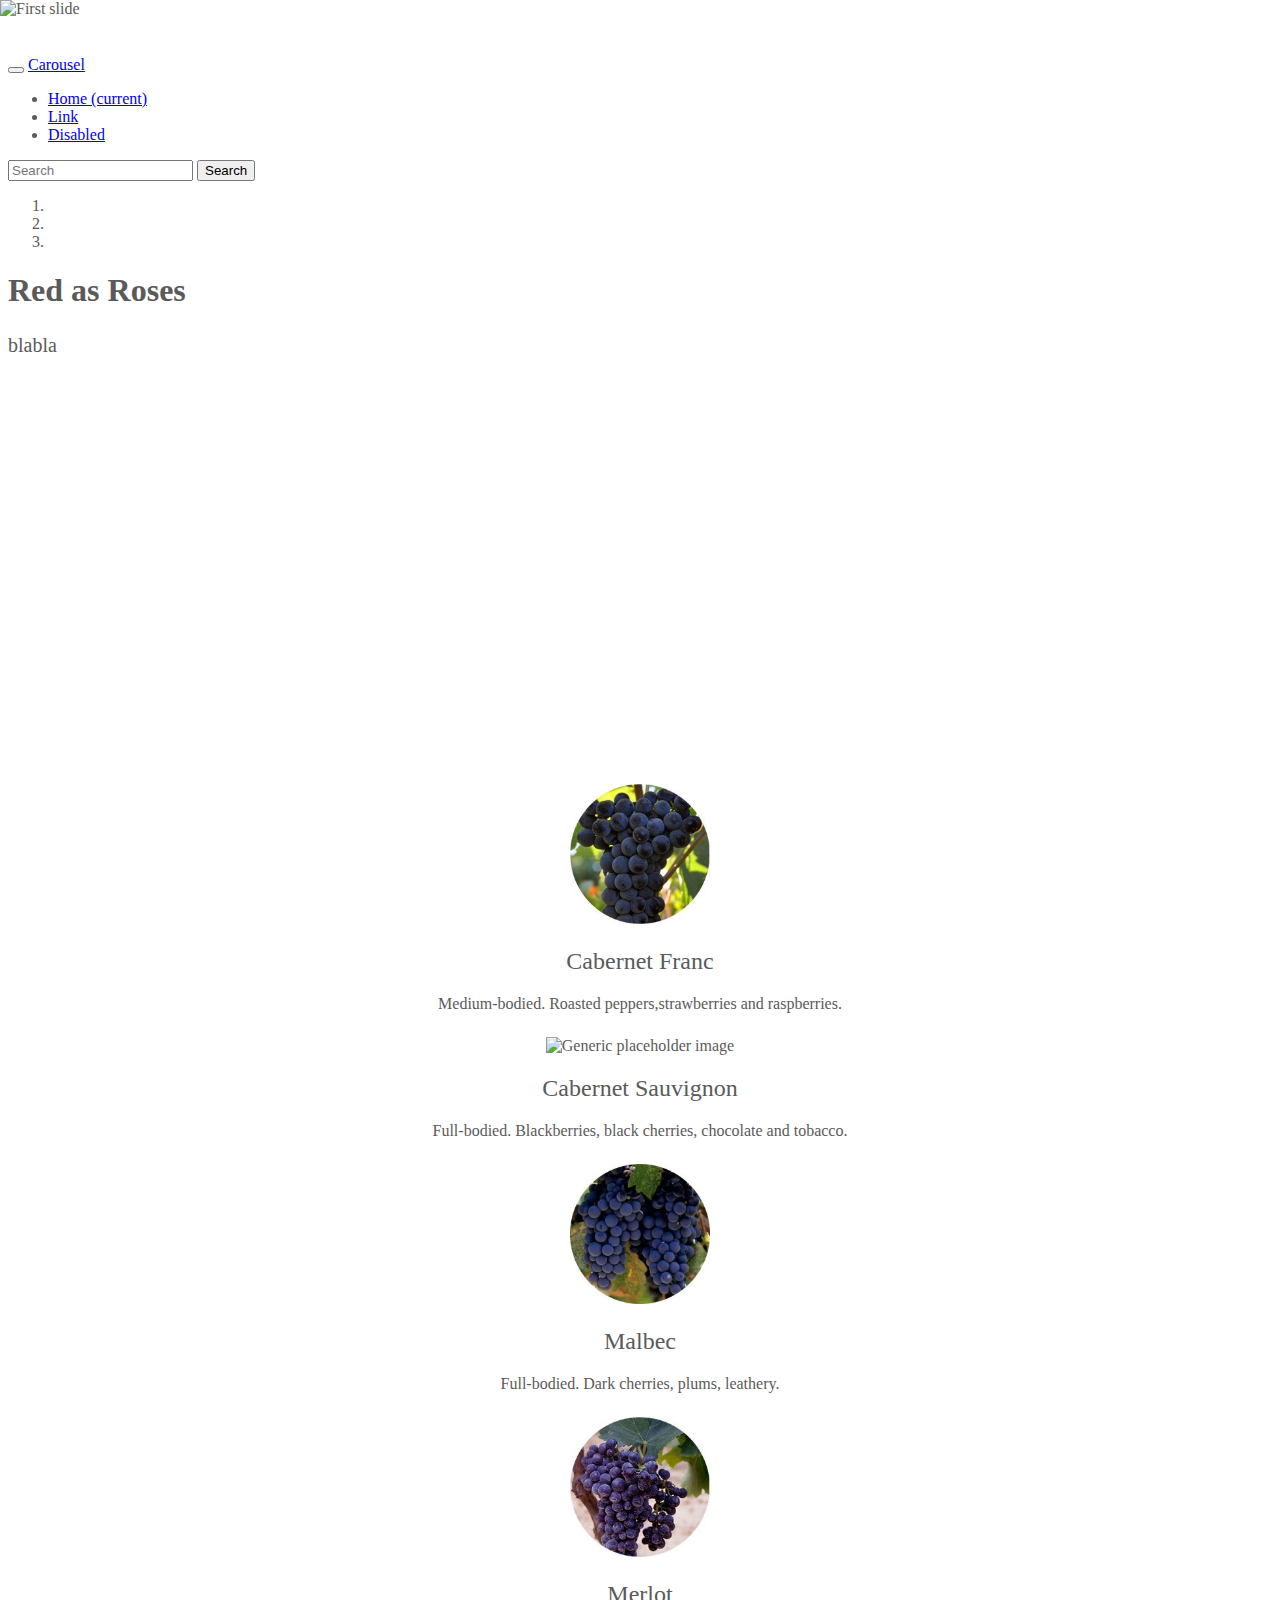
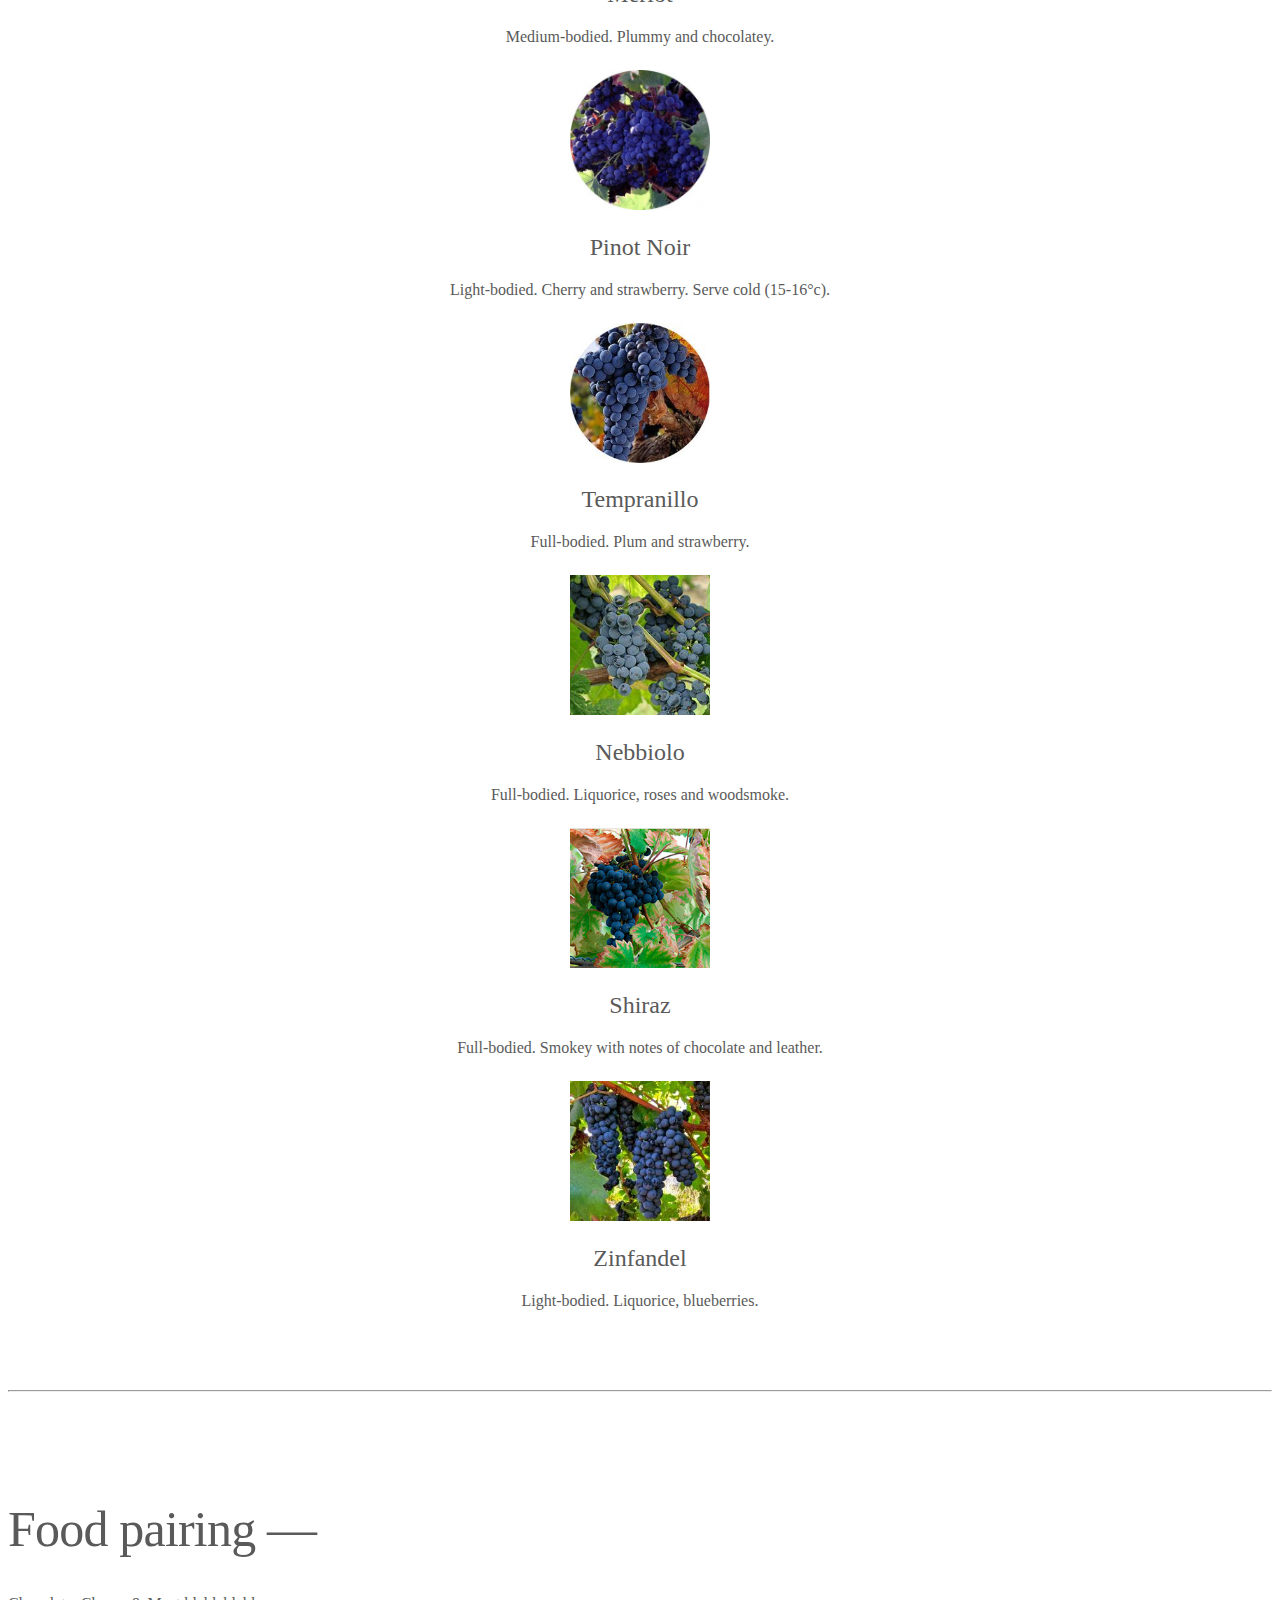
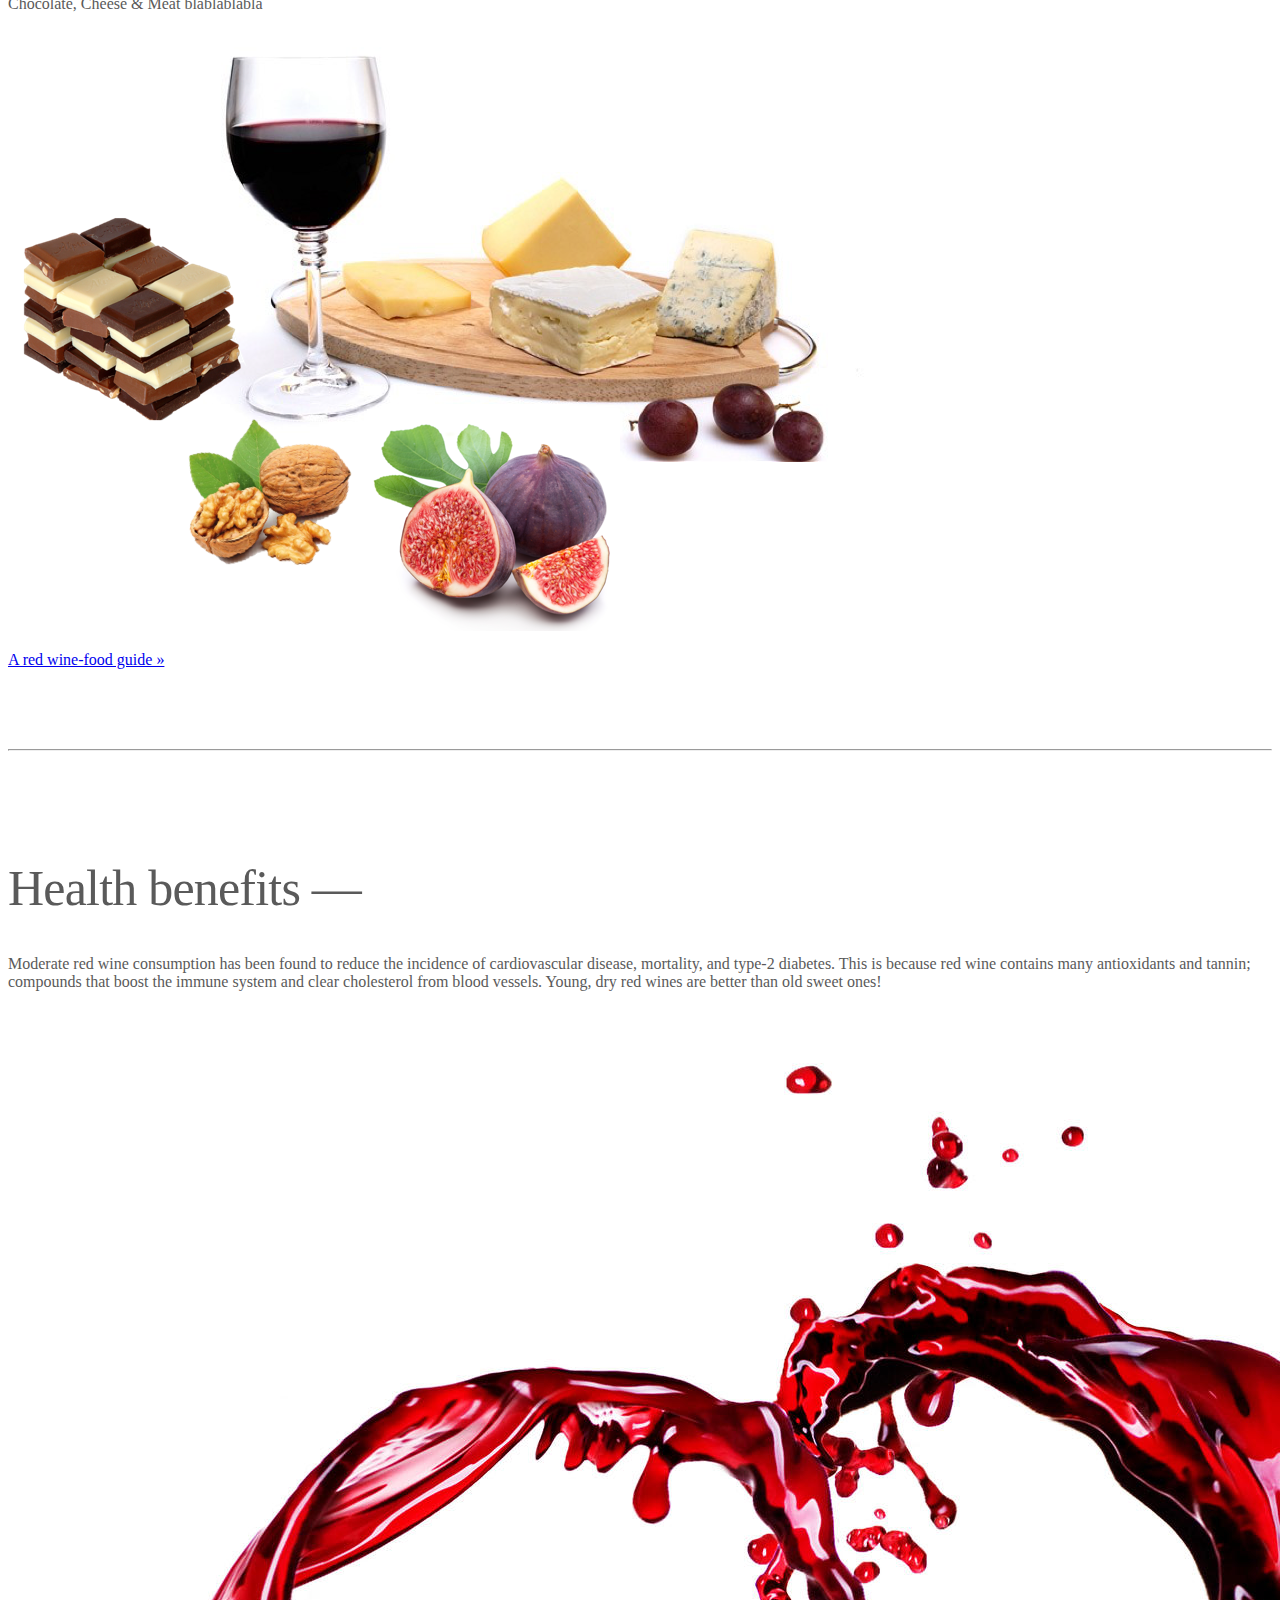
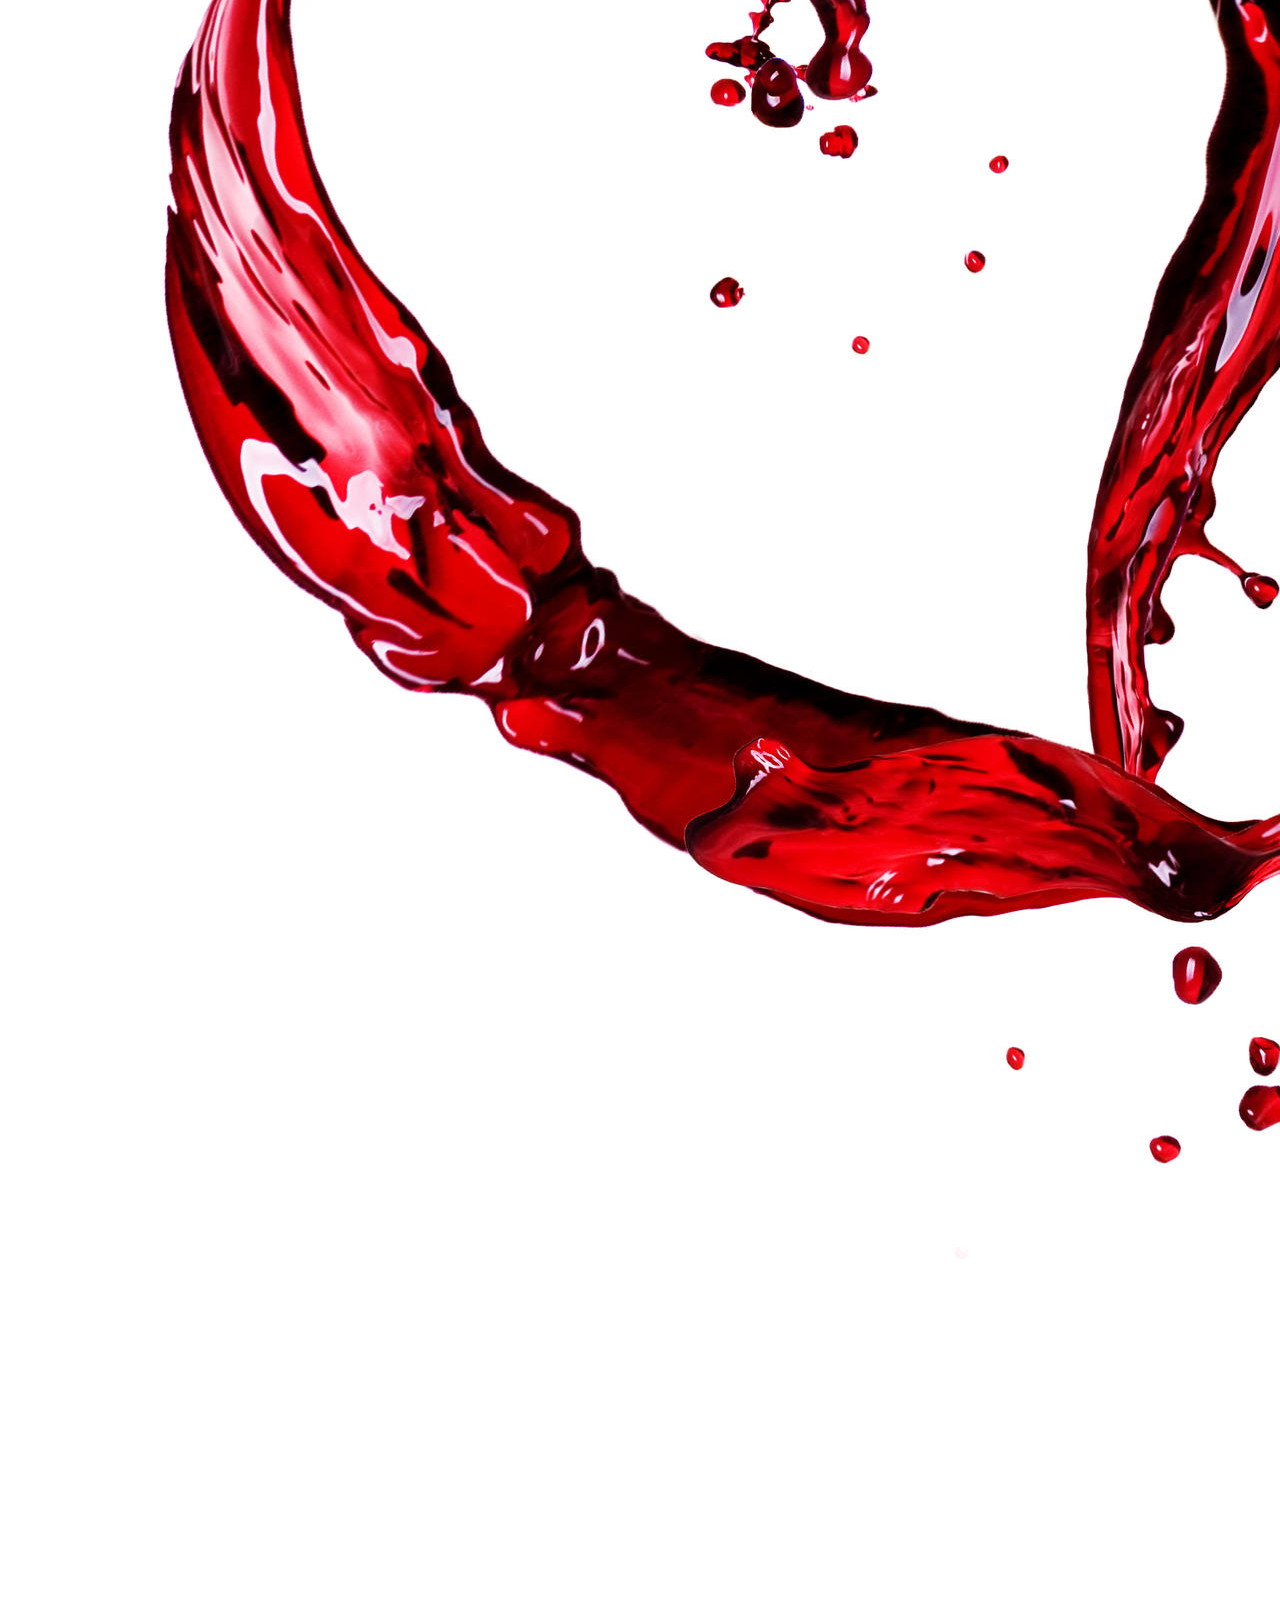
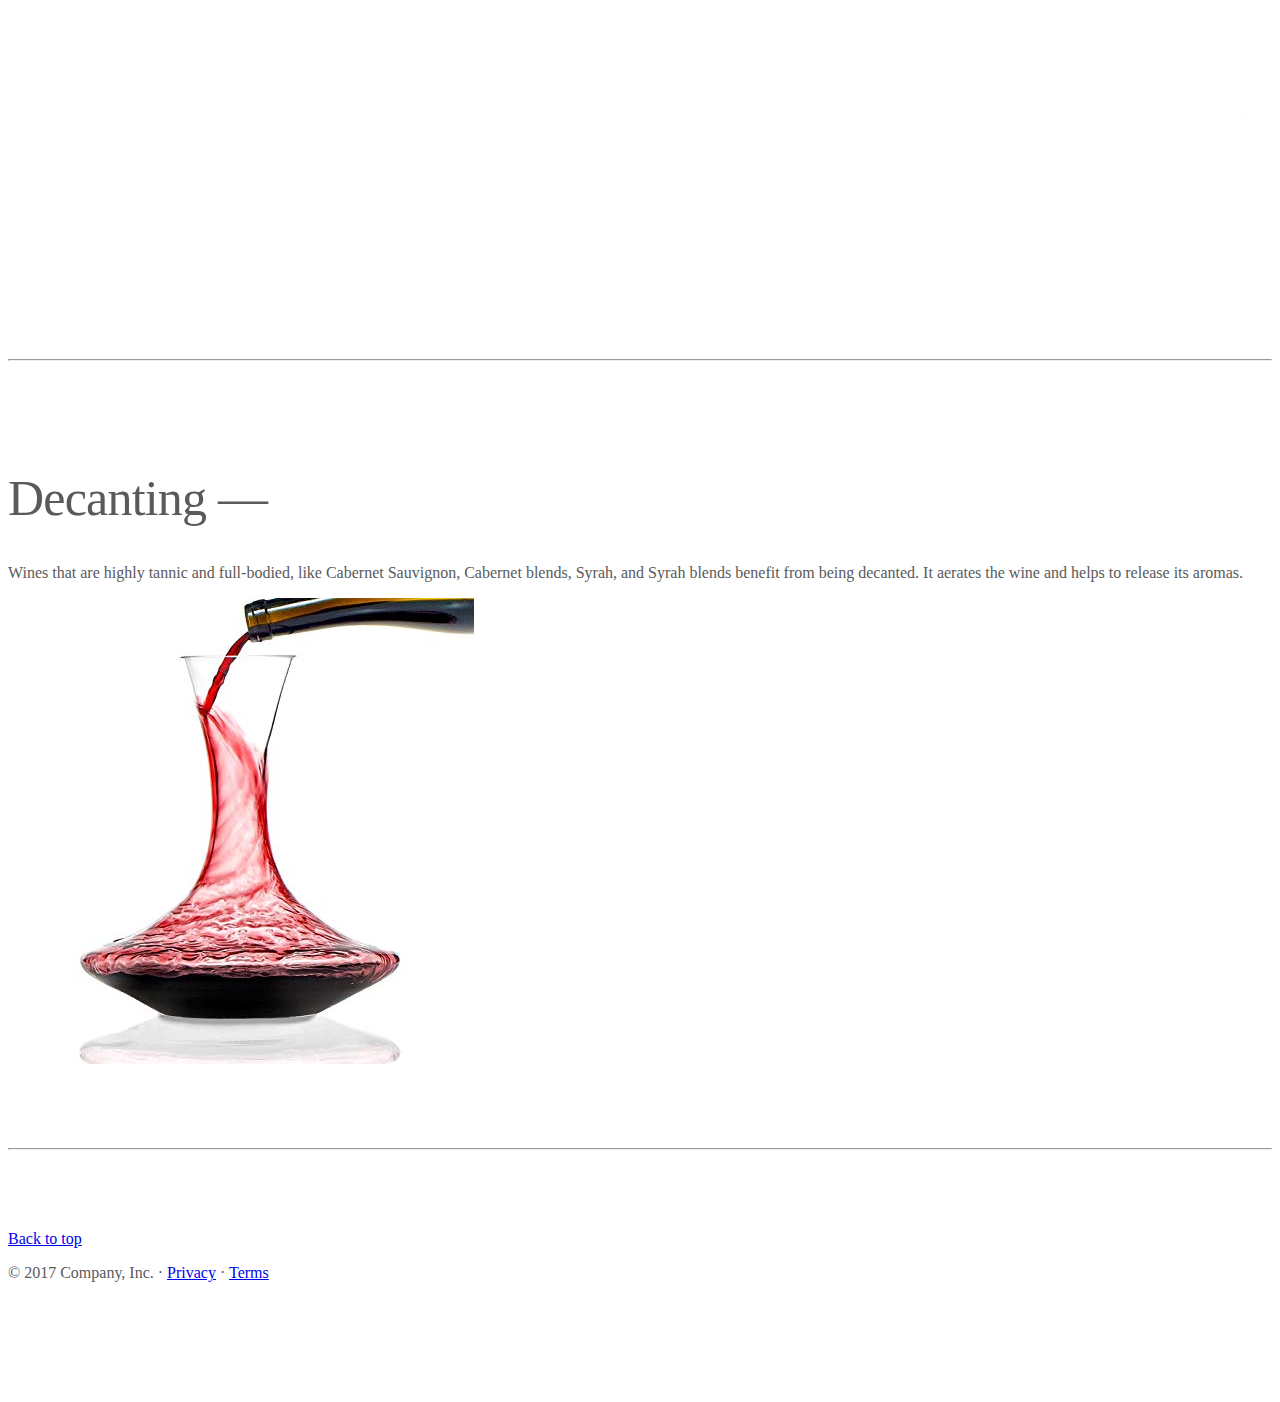
==== Redpage.html @ a3256824 "Red wine site" ====
<!DOCTYPE html>
<html lang="en">
  <head>
    <meta charset="utf-8">
    <meta name="viewport" content="width=device-width, initial-scale=1, shrink-to-fit=no">
    <meta name="description" content="">
    <meta name="author" content="">
    <link rel="icon" href="../../favicon.ico">

    <title>Red wine</title>

    <!-- Bootstrap core CSS -->
    <link href="../../dist/css/bootstrap.min.css" rel="stylesheet">
  <link rel="stylesheet" href="https://stackpath.bootstrapcdn.com/bootstrap/4.1.3/css/bootstrap.min.css" integrity="sha384-MCw98/SFnGE8fJT3GXwEOngsV7Zt27NXFoaoApmYm81iuXoPkFOJwJ8ERdknLPMO" crossorigin="anonymous">
    <!-- Custom styles for this template -->
    <link href="carousel.css" rel="stylesheet">
  </head>
  <body>

    <nav class="navbar navbar-toggleable-md navbar-inverse fixed-top bg-inverse">
      <button class="navbar-toggler navbar-toggler-right" type="button" data-toggle="collapse" data-target="#navbarCollapse" aria-controls="navbarCollapse" aria-expanded="false" aria-label="Toggle navigation">
        <span class="navbar-toggler-icon"></span>
      </button>
      <a class="navbar-brand" href="#">Carousel</a>
      <div class="collapse navbar-collapse" id="navbarCollapse">
        <ul class="navbar-nav mr-auto">
          <li class="nav-item active">
            <a class="nav-link" href="#">Home <span class="sr-only">(current)</span></a>
          </li>
          <li class="nav-item">
            <a class="nav-link" href="#">Link</a>
          </li>
          <li class="nav-item">
            <a class="nav-link disabled" href="#">Disabled</a>
          </li>
        </ul>
        <form class="form-inline mt-2 mt-md-0">
          <input class="form-control mr-sm-2" type="text" placeholder="Search">
          <button class="btn btn-outline-success my-2 my-sm-0" type="submit">Search</button>
        </form>
      </div>
    </nav>

    <div id="myCarousel" class="carousel slide" data-ride="carousel">
      <ol class="carousel-indicators">
        <li data-target="#myCarousel" data-slide-to="0" class="active"></li>
        <li data-target="#myCarousel" data-slide-to="1" class="active"></li>
        <li data-target="#myCarousel" data-slide-to="2" class="active"></li>
      </ol>
      <div class="carousel-inner" role="listbox">
        <div class="carousel-item active">
          <img class="first-slide" src="images/purple.jpg" alt="First slide">
          <div class="container">
            <div class="carousel-caption d-none d-md-block text-left">
              <h1>Red as Roses</h1>
              <p>blabla</p>
          </div>
          </div>
        </div>


    <!-- Marketing messaging and featurettes
    ================================================== -->
    <!-- Wrap the rest of the page in another container to center all the content. -->

    <div class="container marketing">

      <!-- Three columns of text below the carousel -->
      <div class="row">
        <div class="col-lg-4">
          <img class="rounded-circle" src="images/cabernet-franc.jpg" alt="Generic placeholder image" width="140" height="140">
          <h2>Cabernet Franc</h2>
          <p>Medium-bodied. Roasted peppers,strawberries and raspberries.</p>
        </div><!-- /.col-lg-4 -->
        <div class="col-lg-4">
          <img class="rounded-circle" src="images/cabernet-Sauvignon.jpg" alt="Generic placeholder image" width="140" height="140">
          <h2>Cabernet Sauvignon</h2>
          <p>Full-bodied. Blackberries, black cherries, chocolate and tobacco.</p>
        </div><!-- /.col-lg-4 -->
        <div class="col-lg-4">
          <img class="rounded-circle" src="images/malbec.jpg" alt="Generic placeholder image" width="140" height="140">
          <h2>Malbec</h2>
          <p>Full-bodied. Dark cherries, plums, leathery.</p>
        </div><!-- /.col-lg-4 -->
      </div><!-- /.row -->
      <div class="row">
        <div class="col-lg-4">
          <img class="rounded-circle" src="images/merlot.jpg" alt="Generic placeholder image" width="140" height="140">
          <h2>Merlot</h2>
          <p>Medium-bodied. Plummy and chocolatey.</p>
        </div><!-- /.col-lg-4 -->
        <div class="col-lg-4">
          <img class="rounded-circle" src="images/pinot-noir.jpg" alt="Generic placeholder image" width="140" height="140">
          <h2>Pinot Noir</h2>
          <p>Light-bodied. Cherry and strawberry. Serve cold (15-16°c).</p>
        </div><!-- /.col-lg-4 -->
        <div class="col-lg-4">
          <img class="rounded-circle" src="images/tempranillo.jpg" alt="Generic placeholder image" width="140" height="140">
          <h2>Tempranillo</h2>
          <p>Full-bodied. Plum and strawberry.</p>
        </div><!-- /.col-lg-4 -->
      </div><!-- /.row -->
      <div class="row">
        <div class="col-lg-4">
          <img class="rounded-circle" src="images/nebiollo.jpg" alt="Generic placeholder image" width="140" height="140">
          <h2>Nebbiolo</h2>
          <p>Full-bodied. Liquorice, roses and woodsmoke.</p>
        </div><!-- /.col-lg-4 -->
        <div class="col-lg-4">
          <img class="rounded-circle" src="images/shiraz.jpg" alt="Generic placeholder image" width="140" height="140">
          <h2>Shiraz</h2>
          <p>Full-bodied. Smokey with notes of chocolate and leather.</p>
        </div><!-- /.col-lg-4 -->
        <div class="col-lg-4">
          <img class="rounded-circle" src="images/zinfandel.jpg" alt="Generic placeholder image" width="140" height="140">
          <h2>Zinfandel</h2>
          <p>Light-bodied. Liquorice, blueberries.</p>
        </div><!-- /.col-lg-4 -->
      </div><!-- /.row -->
      <!-- START THE FEATURETTES -->

      <hr class="featurette-divider">

      <div class="row featurette">
        <div class="col-md-7">
          <h2 class="featurette-heading">Food pairing
 <span class="text-muted">―</span></h2>
          <p class="lead"> Chocolate, Cheese & Meat blablablabla</p>
        </div>
        <div class="col-md-5">
          <img class="featurette-image img-fluid mx-auto" src="images/foodpairing.png" alt="Food pairing">
            <p><a class="btn btn-secondary" href="https://www.bbcgoodfood.com/howto/guide/match-red-wine-food" role="button">A red wine-food guide &raquo;</a></p>
        </div>
      </div>

      <hr class="featurette-divider">

      <div class="row featurette">
        <div class="col-md-7 push-md-5">
          <h2 class="featurette-heading">Health benefits <span class="text-muted">―</span></h2>
          <p class="lead">Moderate red wine consumption has been found to reduce the incidence of cardiovascular disease, mortality, and type-2 diabetes. This is because red wine contains many antioxidants and tannin; compounds that boost the immune system  and clear cholesterol from blood vessels.

            Young, dry red wines are better than old sweet ones!
</p>
        </div>
        <div class="col-md-5 pull-md-7">
          <img class="featurette-image img-fluid mx-auto" src="images/heart.jpg" alt="Heart">
        </div>
      </div>

      <hr class="featurette-divider">

      <div class="row featurette">
        <div class="col-md-7">
          <h2 class="featurette-heading">Decanting <span class="text-muted">―</span></h2>
          <p class="lead">Wines that are highly tannic and full-bodied, like Cabernet Sauvignon, Cabernet blends, Syrah, and Syrah blends benefit from being decanted. It aerates the wine and helps to release its aromas.</p>
        </div>
        <div class="col-md-5">
          <img class="featurette-image img-fluid mx-auto" src="images/decanter.jpg" alt="images/decanter.jpg">
        </div>
      </div>

      <hr class="featurette-divider">

      <!-- /END THE FEATURETTES -->


      <!-- FOOTER -->
      <footer>
        <p class="float-right"><a href="#">Back to top</a></p>
        <p>&copy; 2017 Company, Inc. &middot; <a href="#">Privacy</a> &middot; <a href="#">Terms</a></p>
      </footer>

    </div><!-- /.container -->


    <!-- Bootstrap core JavaScript
    ================================================== -->
    <!-- Placed at the end of the document so the pages load faster -->
    <script src="https://code.jquery.com/jquery-3.1.1.slim.min.js" integrity="sha384-A7FZj7v+d/sdmMqp/nOQwliLvUsJfDHW+k9Omg/a/EheAdgtzNs3hpfag6Ed950n" crossorigin="anonymous"></script>
    <script>window.jQuery || document.write('<script src="../../assets/js/vendor/jquery.min.js"><\/script>')</script>
    <script src="https://cdnjs.cloudflare.com/ajax/libs/tether/1.4.0/js/tether.min.js" integrity="sha384-DztdAPBWPRXSA/3eYEEUWrWCy7G5KFbe8fFjk5JAIxUYHKkDx6Qin1DkWx51bBrb" crossorigin="anonymous"></script>
    <script src="../../dist/js/bootstrap.min.js"></script>
    <!-- Just to make our placeholder images work. Don't actually copy the next line! -->
    <script src="../../assets/js/vendor/holder.min.js"></script>
    <!-- IE10 viewport hack for Surface/desktop Windows 8 bug -->
    <script src="../../assets/js/ie10-viewport-bug-workaround.js"></script>
  </body>
</html>
---- carousel.css ----
/* GLOBAL STYLES
-------------------------------------------------- */
/* Padding below the footer and lighter body text */

body {
  padding-top: 3rem;
  padding-bottom: 3rem;
  color: #5a5a5a;
}


/* CUSTOMIZE THE CAROUSEL
-------------------------------------------------- */

/* Carousel base class */
.carousel {
  margin-bottom: 4rem;
}
/* Since positioning the image, we need to help out the caption */
.carousel-caption {
  z-index: 10;
  bottom: 3rem;
}

/* Declare heights because of positioning of img element */
.carousel-item {
  height: 32rem;
  background-color: #77;
}
.carousel-item > img {
  position: absolute;
  top: 0;
  left: 0;
  min-width: 100%;
  height: 32rem;
}


/* MARKETING CONTENT
-------------------------------------------------- */

/* Center align the text within the three columns below the carousel */
.marketing .col-lg-4 {
  margin-bottom: 1.5rem;
  text-align: center;
}
.marketing h2 {
  font-weight: normal;
}
.marketing .col-lg-4 p {
  margin-right: .75rem;
  margin-left: .75rem;
}


/* Featurettes
------------------------- */

.featurette-divider {
  margin: 5rem 0; /* Space out the Bootstrap <hr> more */
}

/* Thin out the marketing headings */
.featurette-heading {
  font-weight: 300;
  line-height: 1;
  letter-spacing: -.05rem;
}


/* RESPONSIVE CSS
-------------------------------------------------- */

@media (min-width: 40em) {
  /* Bump up size of carousel content */
  .carousel-caption p {
    margin-bottom: 1.25rem;
    font-size: 1.25rem;
    line-height: 1.4;
  }

  .featurette-heading {
    font-size: 50px;
  }
}

@media (min-width: 62em) {
  .featurette-heading {
    margin-top: 7rem;
  }
}
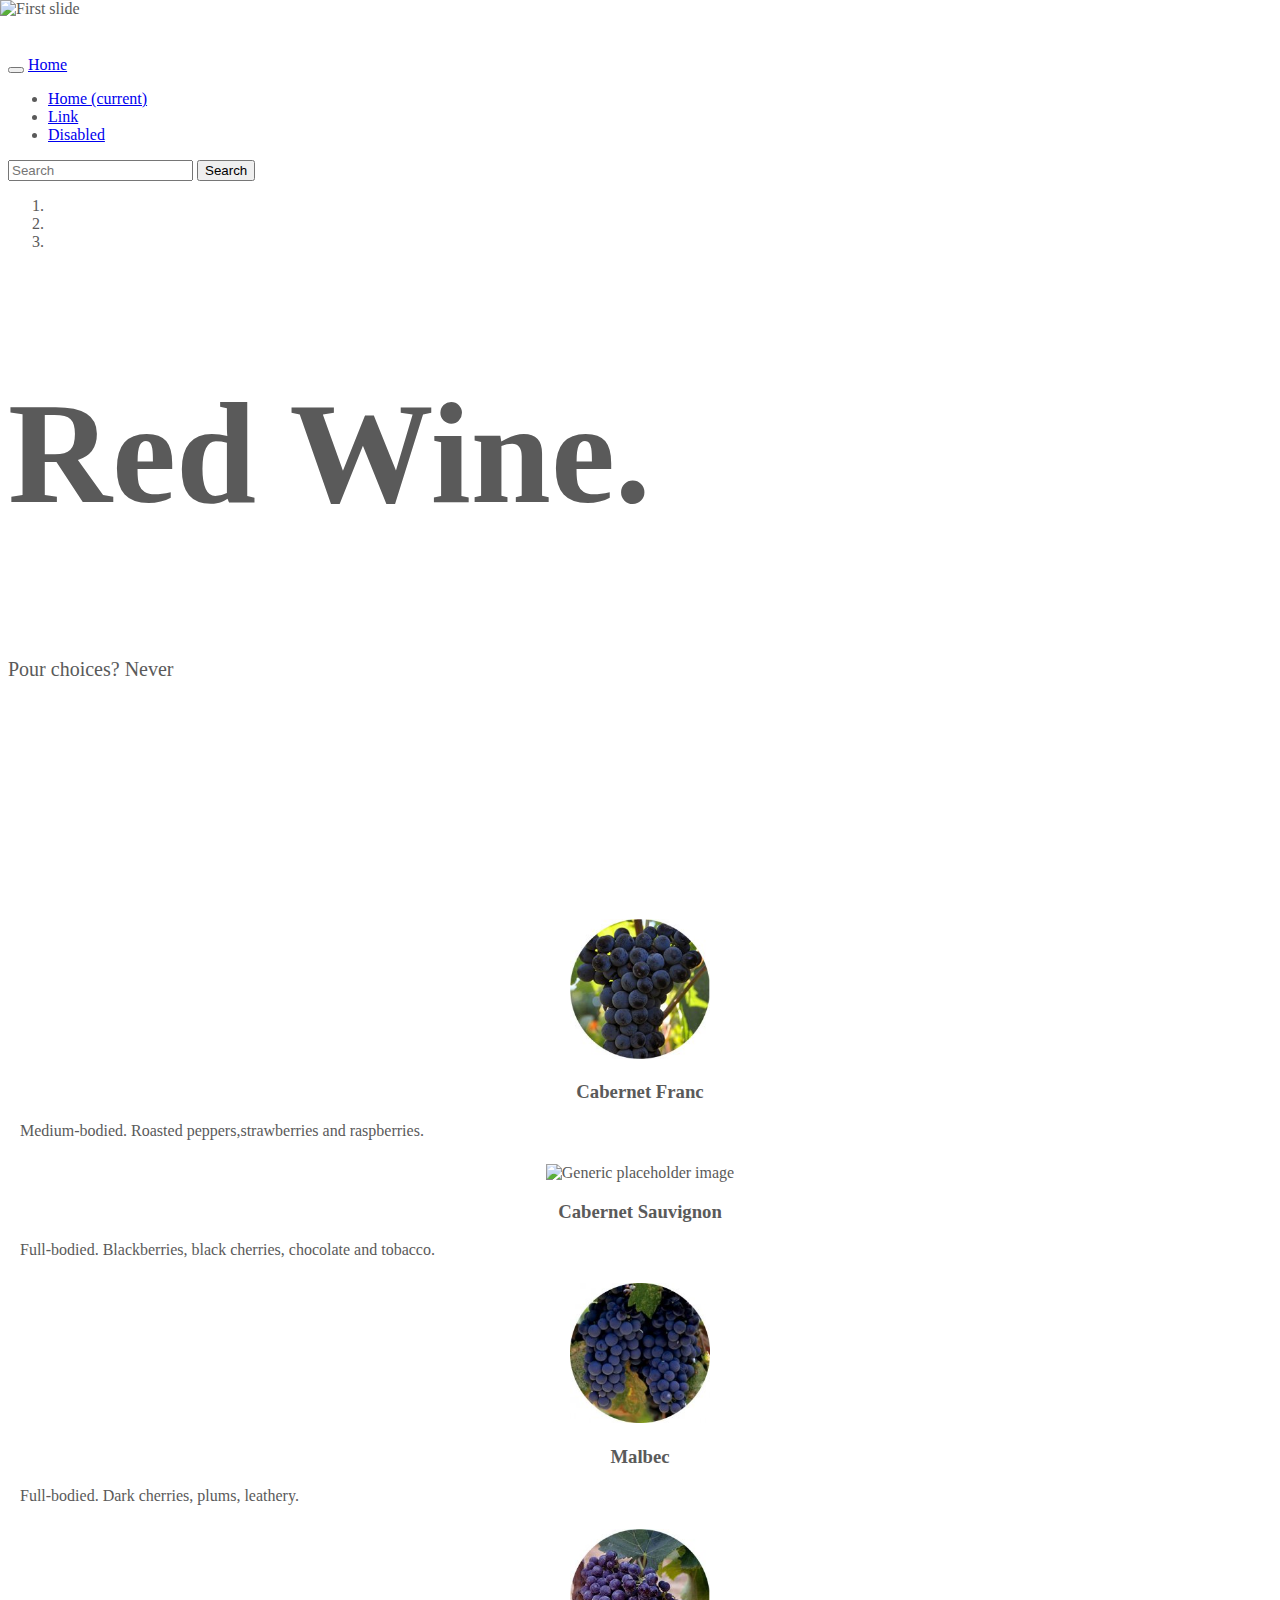
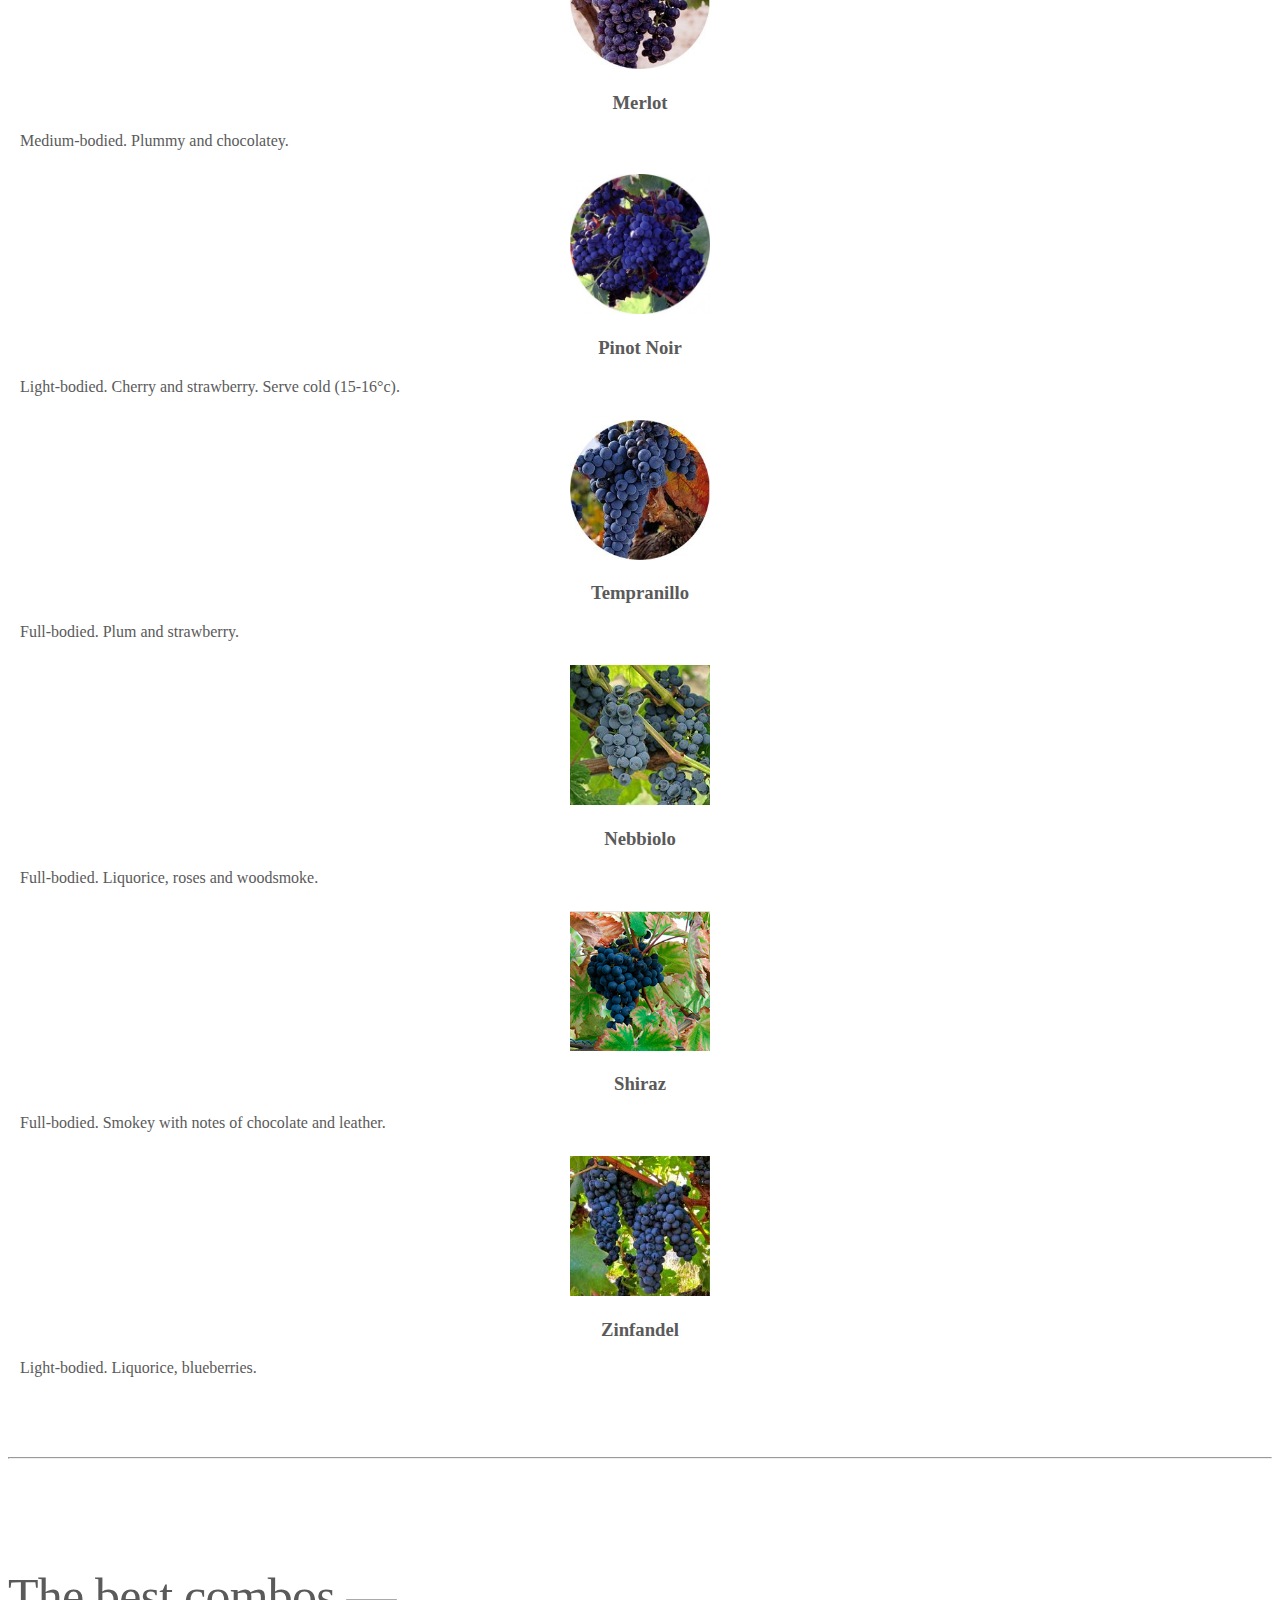
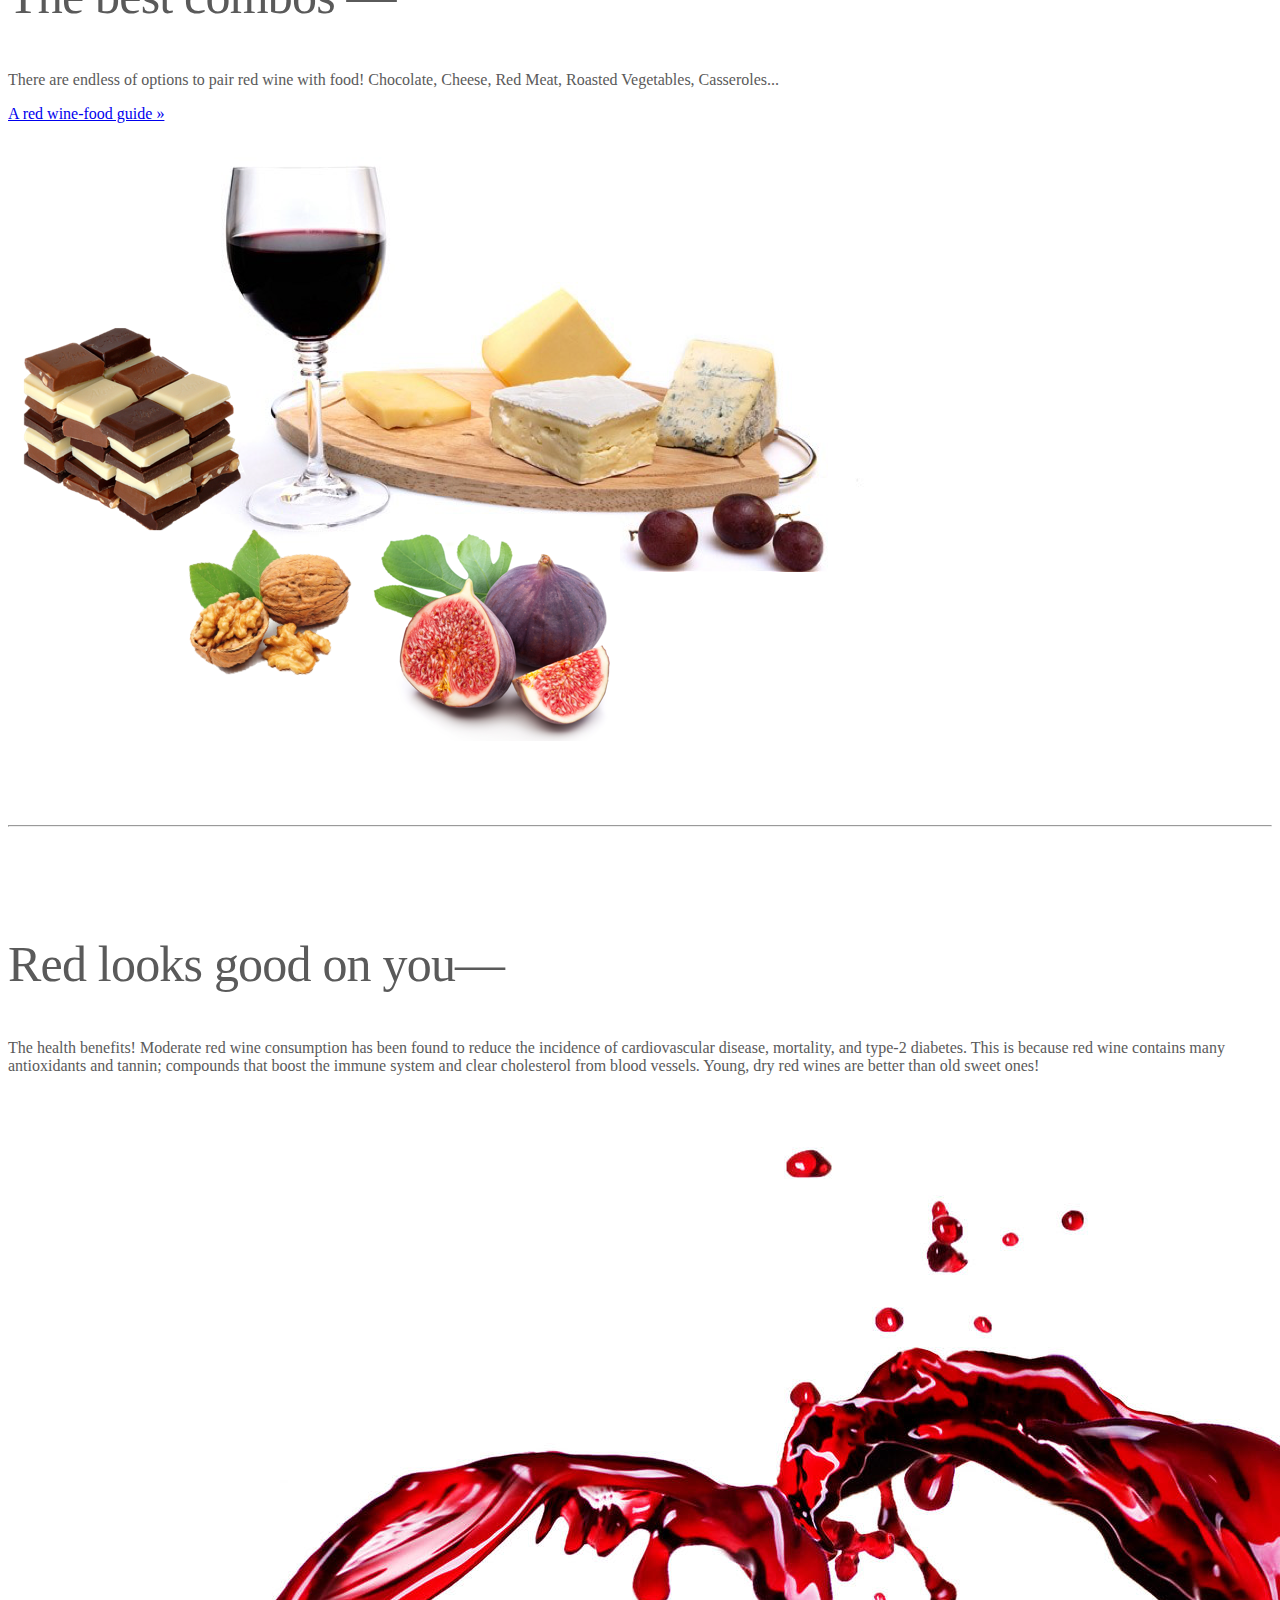
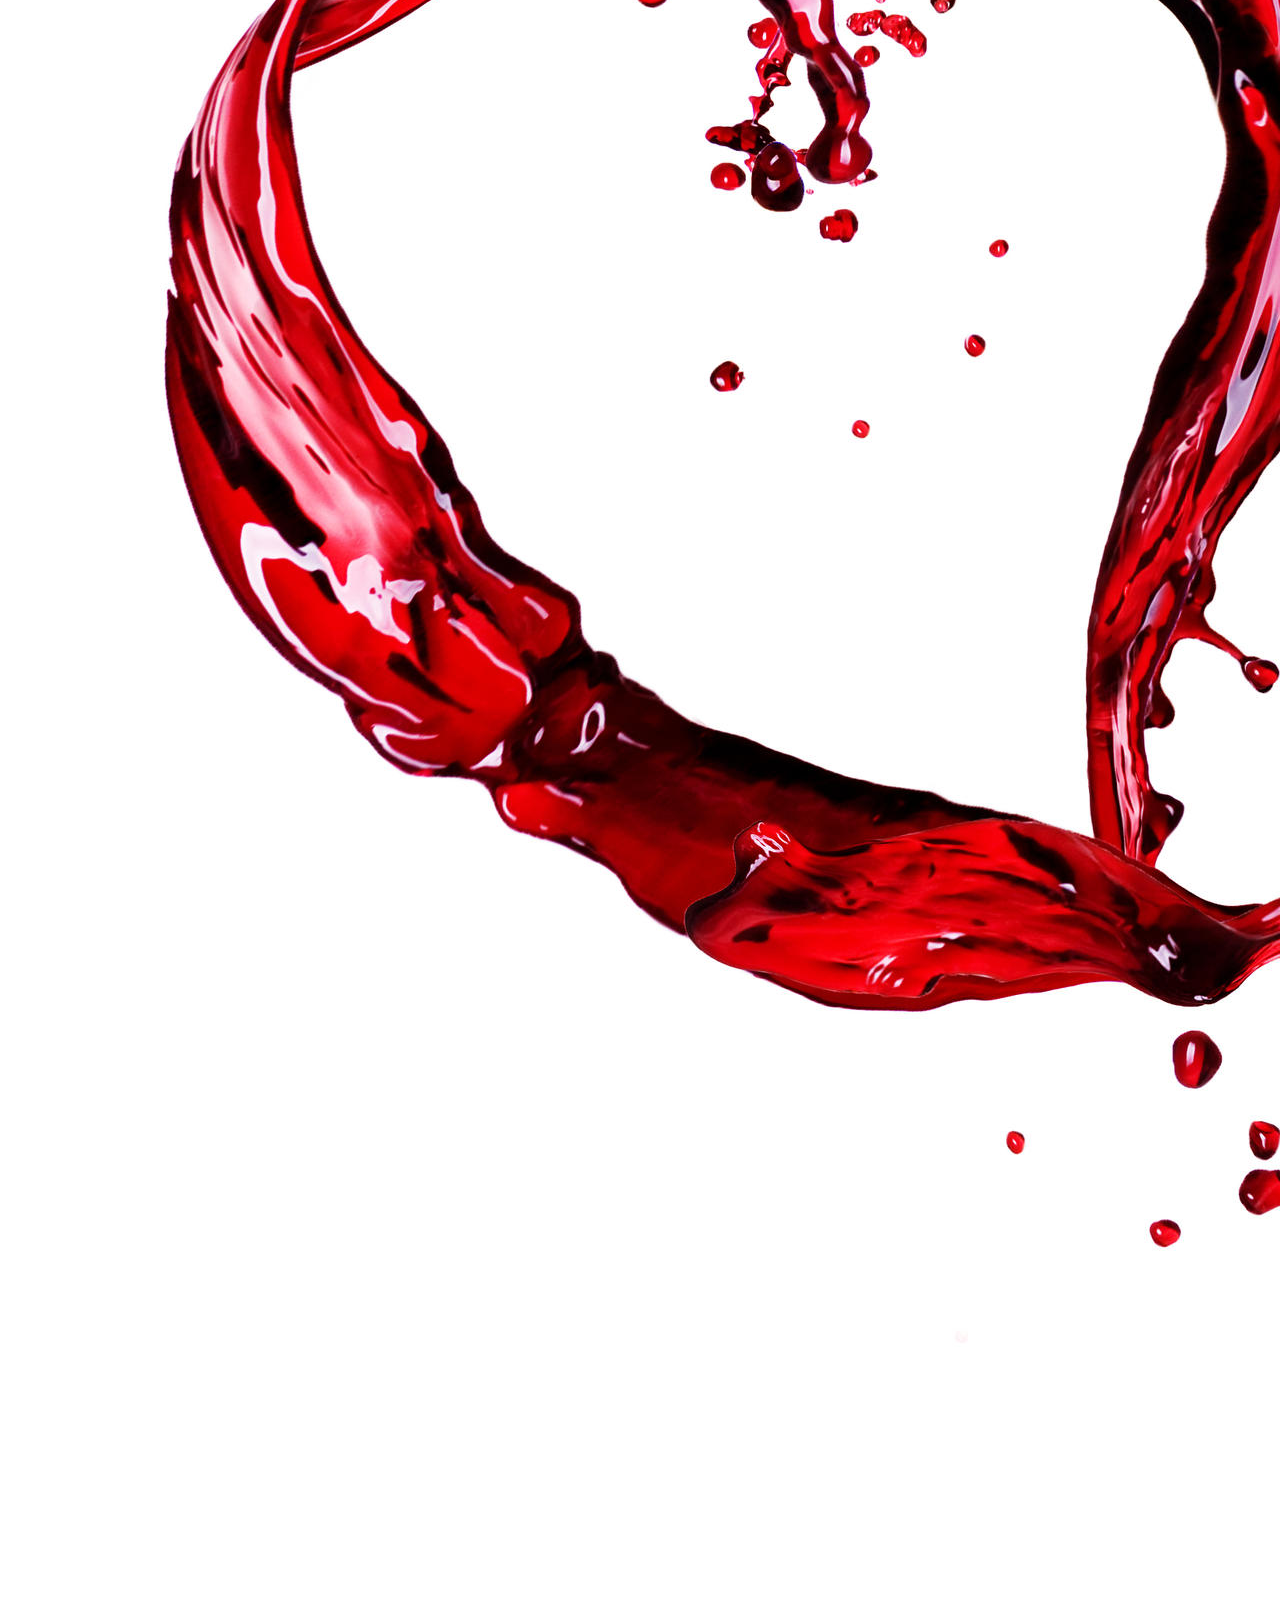
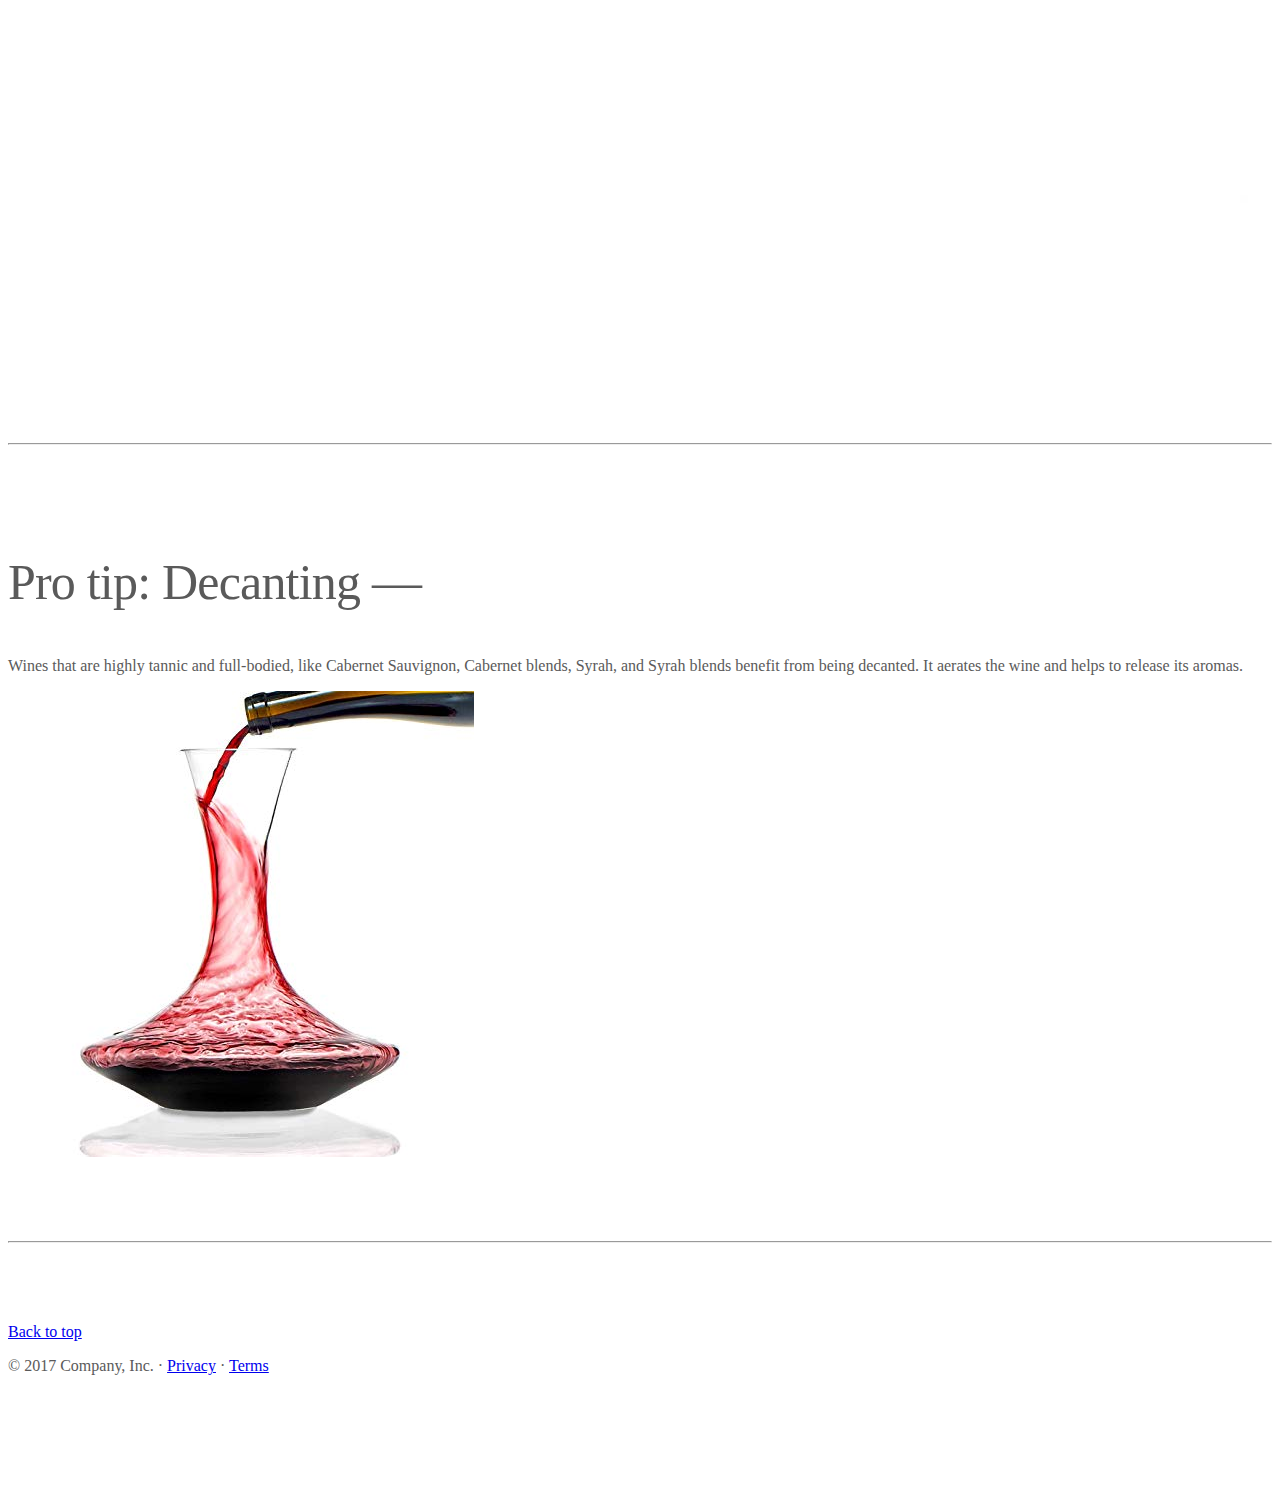
==== commit ccdffc33: "hh" ====
--- a/Redpage.html
+++ b/Redpage.html
@@ -21,7 +21,7 @@
       <button class="navbar-toggler navbar-toggler-right" type="button" data-toggle="collapse" data-target="#navbarCollapse" aria-controls="navbarCollapse" aria-expanded="false" aria-label="Toggle navigation">
         <span class="navbar-toggler-icon"></span>
       </button>
-      <a class="navbar-brand" href="#">Carousel</a>
+      <a class="navbar-brand" href="/Users/yaiza.andres.jeske/Desktop/Code first girls/Rozi-and-Yaiza-website/index.html">Home</a>
       <div class="collapse navbar-collapse" id="navbarCollapse">
         <ul class="navbar-nav mr-auto">
           <li class="nav-item active">
@@ -52,8 +52,8 @@
           <img class="first-slide" src="images/purple.jpg" alt="First slide">
           <div class="container">
             <div class="carousel-caption d-none d-md-block text-left">
-              <h1>Red as Roses</h1>
-              <p>blabla</p>
+              <h2>Red Wine.</h2>
+              <p>Pour choices? Never</p>
           </div>
           </div>
         </div>
@@ -62,58 +62,59 @@
     <!-- Marketing messaging and featurettes
     ================================================== -->
     <!-- Wrap the rest of the page in another container to center all the content. -->
-
+    <br>
+    <br>
     <div class="container marketing">
 
       <!-- Three columns of text below the carousel -->
       <div class="row">
         <div class="col-lg-4">
           <img class="rounded-circle" src="images/cabernet-franc.jpg" alt="Generic placeholder image" width="140" height="140">
-          <h2>Cabernet Franc</h2>
+          <h3>Cabernet Franc</h3>
           <p>Medium-bodied. Roasted peppers,strawberries and raspberries.</p>
         </div><!-- /.col-lg-4 -->
         <div class="col-lg-4">
           <img class="rounded-circle" src="images/cabernet-Sauvignon.jpg" alt="Generic placeholder image" width="140" height="140">
-          <h2>Cabernet Sauvignon</h2>
+          <h3>Cabernet Sauvignon</h3>
           <p>Full-bodied. Blackberries, black cherries, chocolate and tobacco.</p>
         </div><!-- /.col-lg-4 -->
         <div class="col-lg-4">
           <img class="rounded-circle" src="images/malbec.jpg" alt="Generic placeholder image" width="140" height="140">
-          <h2>Malbec</h2>
+          <h3>Malbec</h3>
           <p>Full-bodied. Dark cherries, plums, leathery.</p>
         </div><!-- /.col-lg-4 -->
       </div><!-- /.row -->
       <div class="row">
         <div class="col-lg-4">
           <img class="rounded-circle" src="images/merlot.jpg" alt="Generic placeholder image" width="140" height="140">
-          <h2>Merlot</h2>
+          <h3>Merlot</h3>
           <p>Medium-bodied. Plummy and chocolatey.</p>
         </div><!-- /.col-lg-4 -->
         <div class="col-lg-4">
           <img class="rounded-circle" src="images/pinot-noir.jpg" alt="Generic placeholder image" width="140" height="140">
-          <h2>Pinot Noir</h2>
+          <h3>Pinot Noir</h3>
           <p>Light-bodied. Cherry and strawberry. Serve cold (15-16°c).</p>
         </div><!-- /.col-lg-4 -->
         <div class="col-lg-4">
           <img class="rounded-circle" src="images/tempranillo.jpg" alt="Generic placeholder image" width="140" height="140">
-          <h2>Tempranillo</h2>
+          <h3>Tempranillo</h3>
           <p>Full-bodied. Plum and strawberry.</p>
         </div><!-- /.col-lg-4 -->
       </div><!-- /.row -->
       <div class="row">
         <div class="col-lg-4">
           <img class="rounded-circle" src="images/nebiollo.jpg" alt="Generic placeholder image" width="140" height="140">
-          <h2>Nebbiolo</h2>
+          <h3>Nebbiolo</h3>
           <p>Full-bodied. Liquorice, roses and woodsmoke.</p>
         </div><!-- /.col-lg-4 -->
         <div class="col-lg-4">
           <img class="rounded-circle" src="images/shiraz.jpg" alt="Generic placeholder image" width="140" height="140">
-          <h2>Shiraz</h2>
+          <h3>Shiraz</h3>
           <p>Full-bodied. Smokey with notes of chocolate and leather.</p>
         </div><!-- /.col-lg-4 -->
         <div class="col-lg-4">
           <img class="rounded-circle" src="images/zinfandel.jpg" alt="Generic placeholder image" width="140" height="140">
-          <h2>Zinfandel</h2>
+          <h3>Zinfandel</h3>
           <p>Light-bodied. Liquorice, blueberries.</p>
         </div><!-- /.col-lg-4 -->
       </div><!-- /.row -->
@@ -123,13 +124,13 @@
 
       <div class="row featurette">
         <div class="col-md-7">
-          <h2 class="featurette-heading">Food pairing
- <span class="text-muted">―</span></h2>
-          <p class="lead"> Chocolate, Cheese & Meat blablablabla</p>
+          <h3 class="featurette-heading">The best combos
+ <span class="text-muted">―</span></h3>
+          <p class="lead"> There are endless of options to pair red wine with food! Chocolate, Cheese, Red Meat, Roasted Vegetables, Casseroles...</p>
+            <p><a class="btn btn-secondary" href="https://www.bbcgoodfood.com/howto/guide/match-red-wine-food" role="button">A red wine-food guide &raquo;</a></p>
         </div>
         <div class="col-md-5">
           <img class="featurette-image img-fluid mx-auto" src="images/foodpairing.png" alt="Food pairing">
-            <p><a class="btn btn-secondary" href="https://www.bbcgoodfood.com/howto/guide/match-red-wine-food" role="button">A red wine-food guide &raquo;</a></p>
         </div>
       </div>
 
@@ -137,8 +138,8 @@
 
       <div class="row featurette">
         <div class="col-md-7 push-md-5">
-          <h2 class="featurette-heading">Health benefits <span class="text-muted">―</span></h2>
-          <p class="lead">Moderate red wine consumption has been found to reduce the incidence of cardiovascular disease, mortality, and type-2 diabetes. This is because red wine contains many antioxidants and tannin; compounds that boost the immune system  and clear cholesterol from blood vessels.
+          <h3 class="featurette-heading">Red looks good on you<span class="text-muted">―</span></h3>
+          <p class="lead">The health benefits! Moderate red wine consumption has been found to reduce the incidence of cardiovascular disease, mortality, and type-2 diabetes. This is because red wine contains many antioxidants and tannin; compounds that boost the immune system  and clear cholesterol from blood vessels.
 
             Young, dry red wines are better than old sweet ones!
 </p>
@@ -152,7 +153,7 @@
 
       <div class="row featurette">
         <div class="col-md-7">
-          <h2 class="featurette-heading">Decanting <span class="text-muted">―</span></h2>
+          <h3 class="featurette-heading">Pro tip: Decanting <span class="text-muted">―</span></h3>
           <p class="lead">Wines that are highly tannic and full-bodied, like Cabernet Sauvignon, Cabernet blends, Syrah, and Syrah blends benefit from being decanted. It aerates the wine and helps to release its aromas.</p>
         </div>
         <div class="col-md-5">
--- a/carousel.css
+++ b/carousel.css
@@ -1,13 +1,23 @@
 /* GLOBAL STYLES
 -------------------------------------------------- */
 /* Padding below the footer and lighter body text */
-
+h1{
+  font-size: 11em;
+}
+h2{
+  font-size: 9em;
+}
+p{
+  text-align: left;
+}
 body {
   padding-top: 3rem;
   padding-bottom: 3rem;
   color: #5a5a5a;
+  }
 }
-
+button {
+background: #5a5a5a;}
 
 /* CUSTOMIZE THE CAROUSEL
 -------------------------------------------------- */
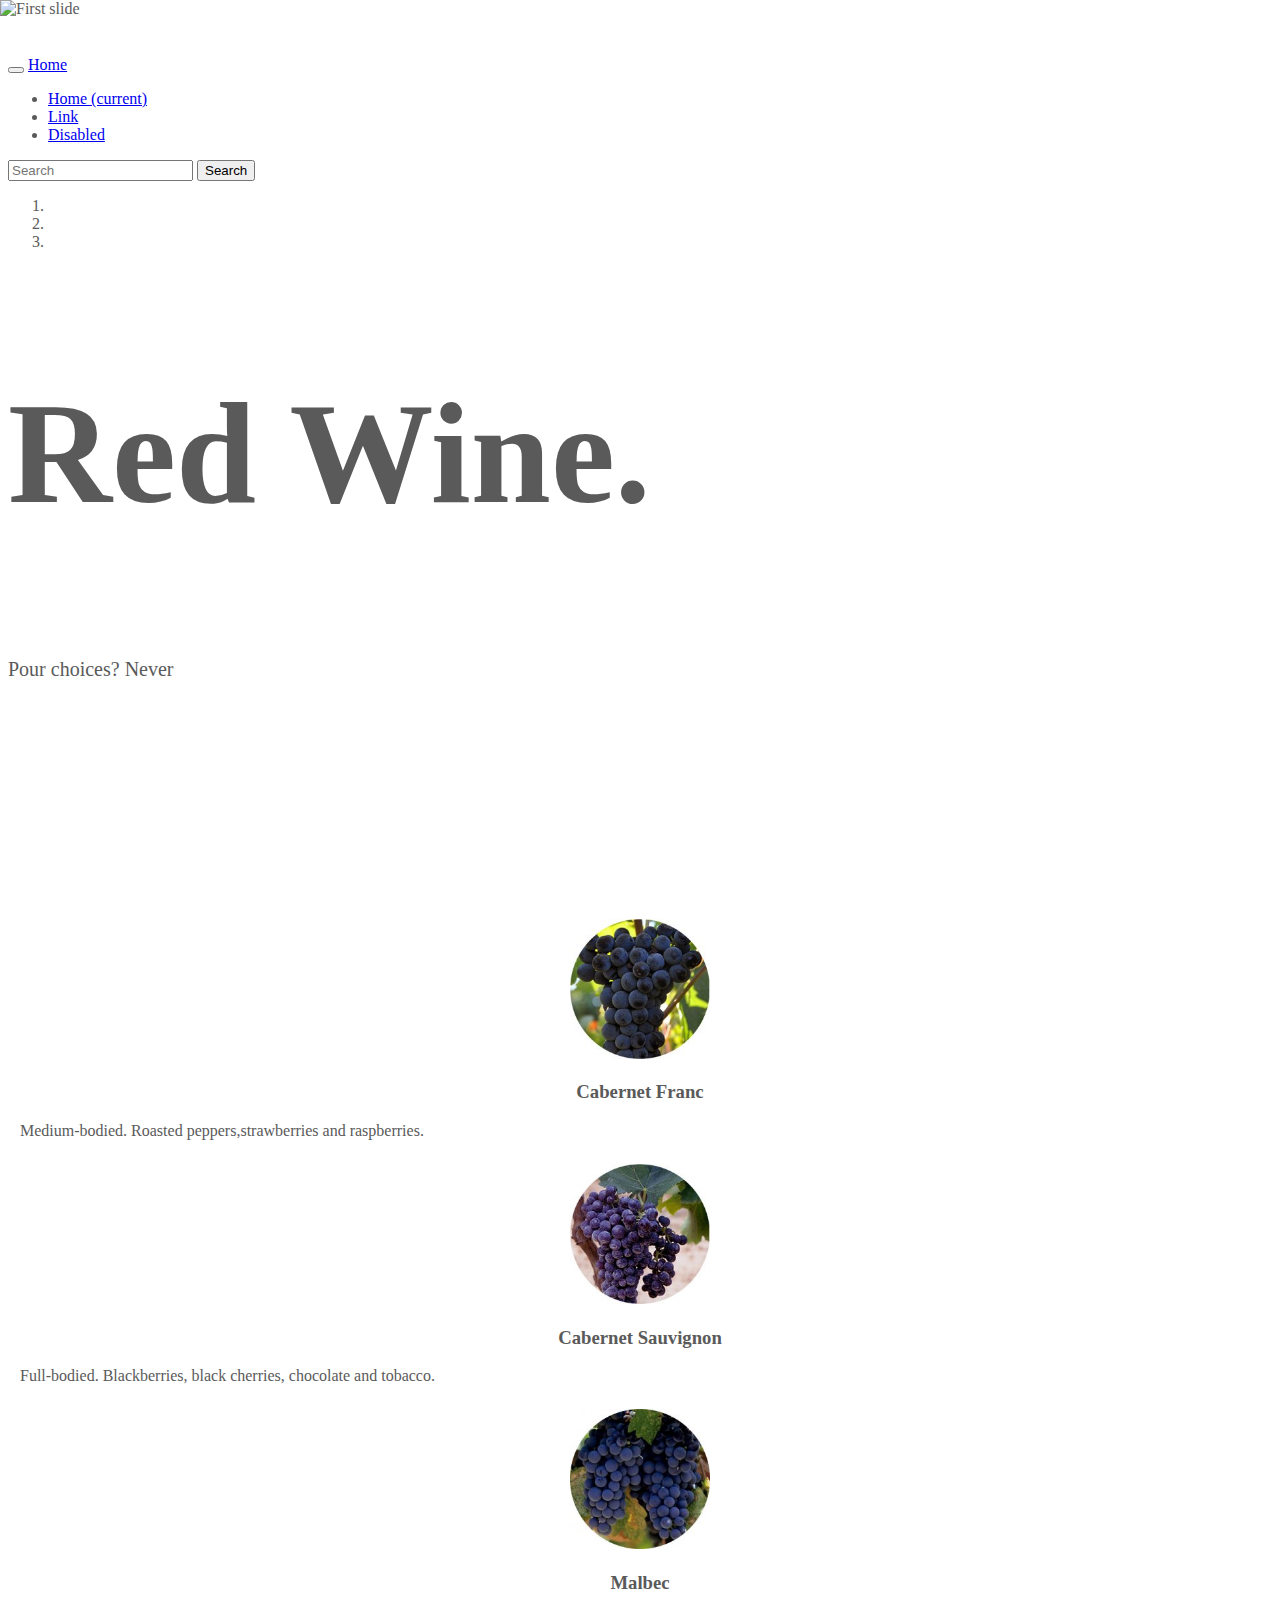
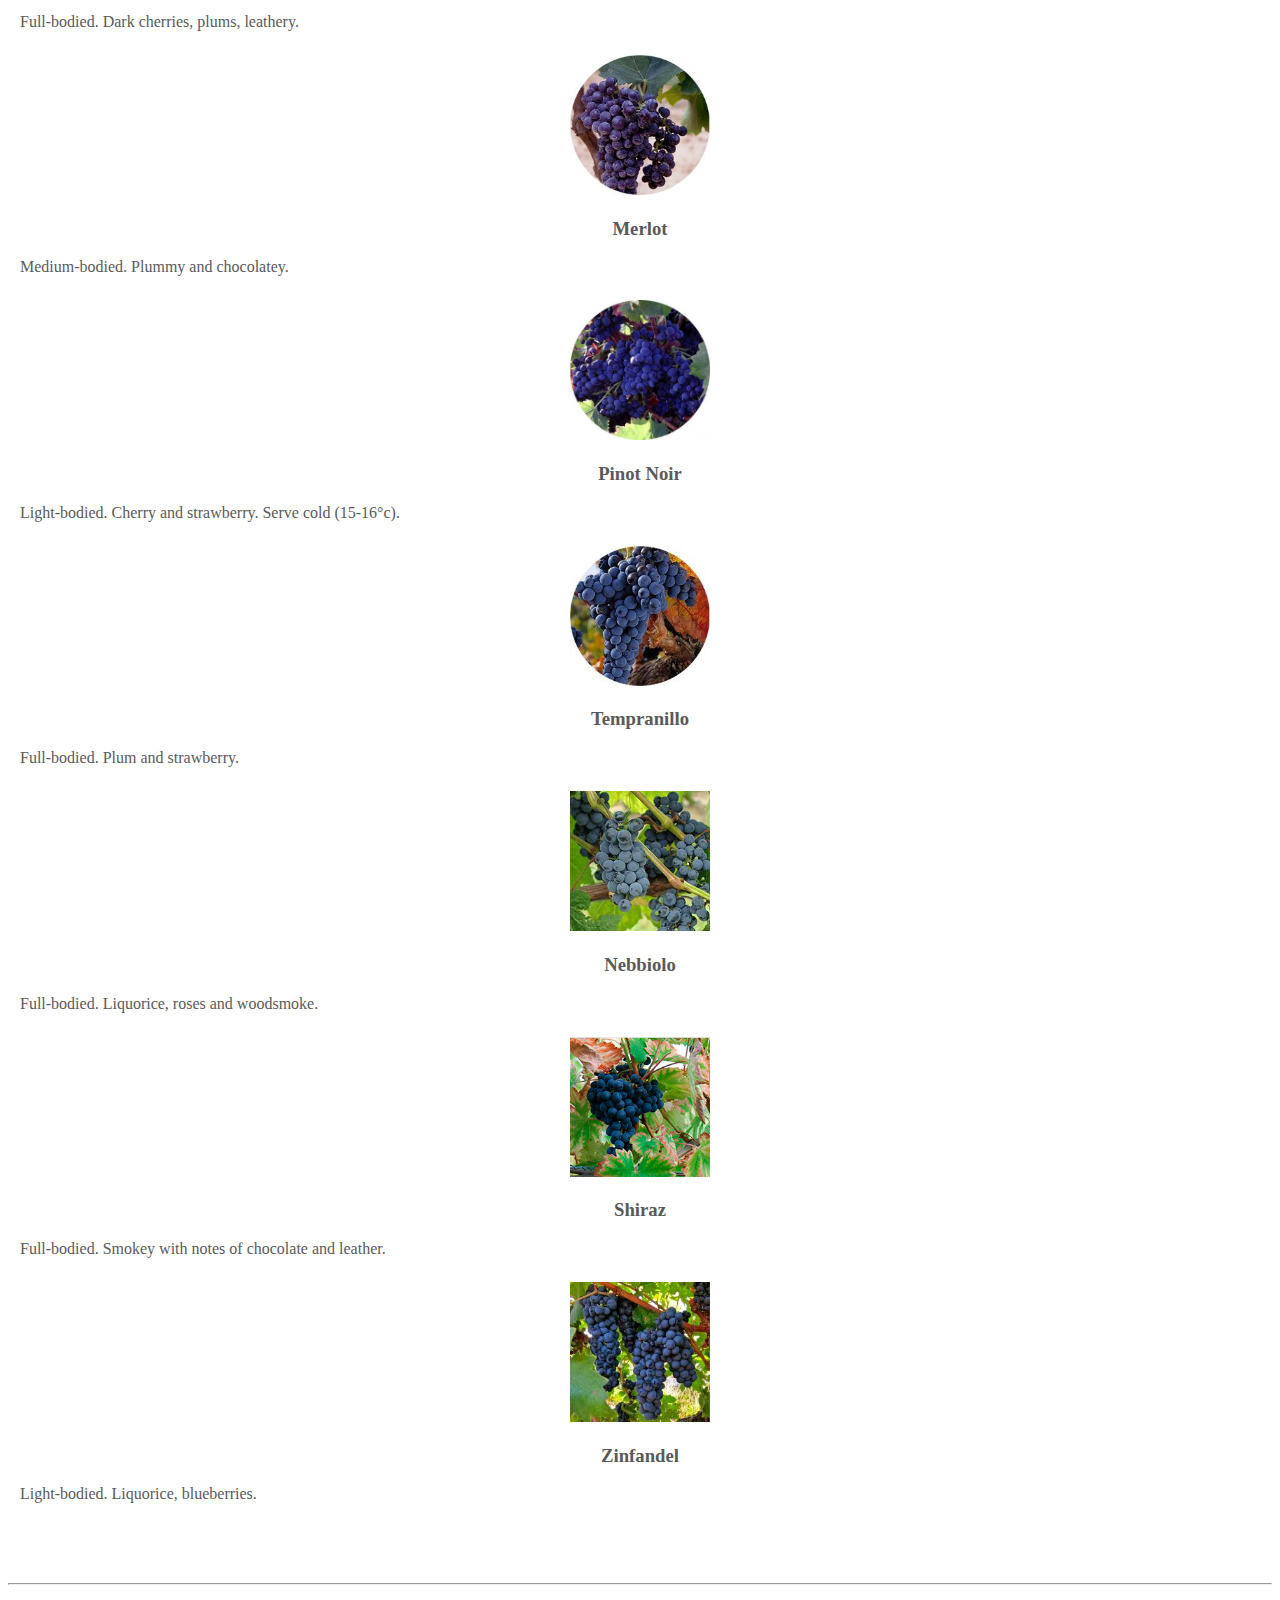
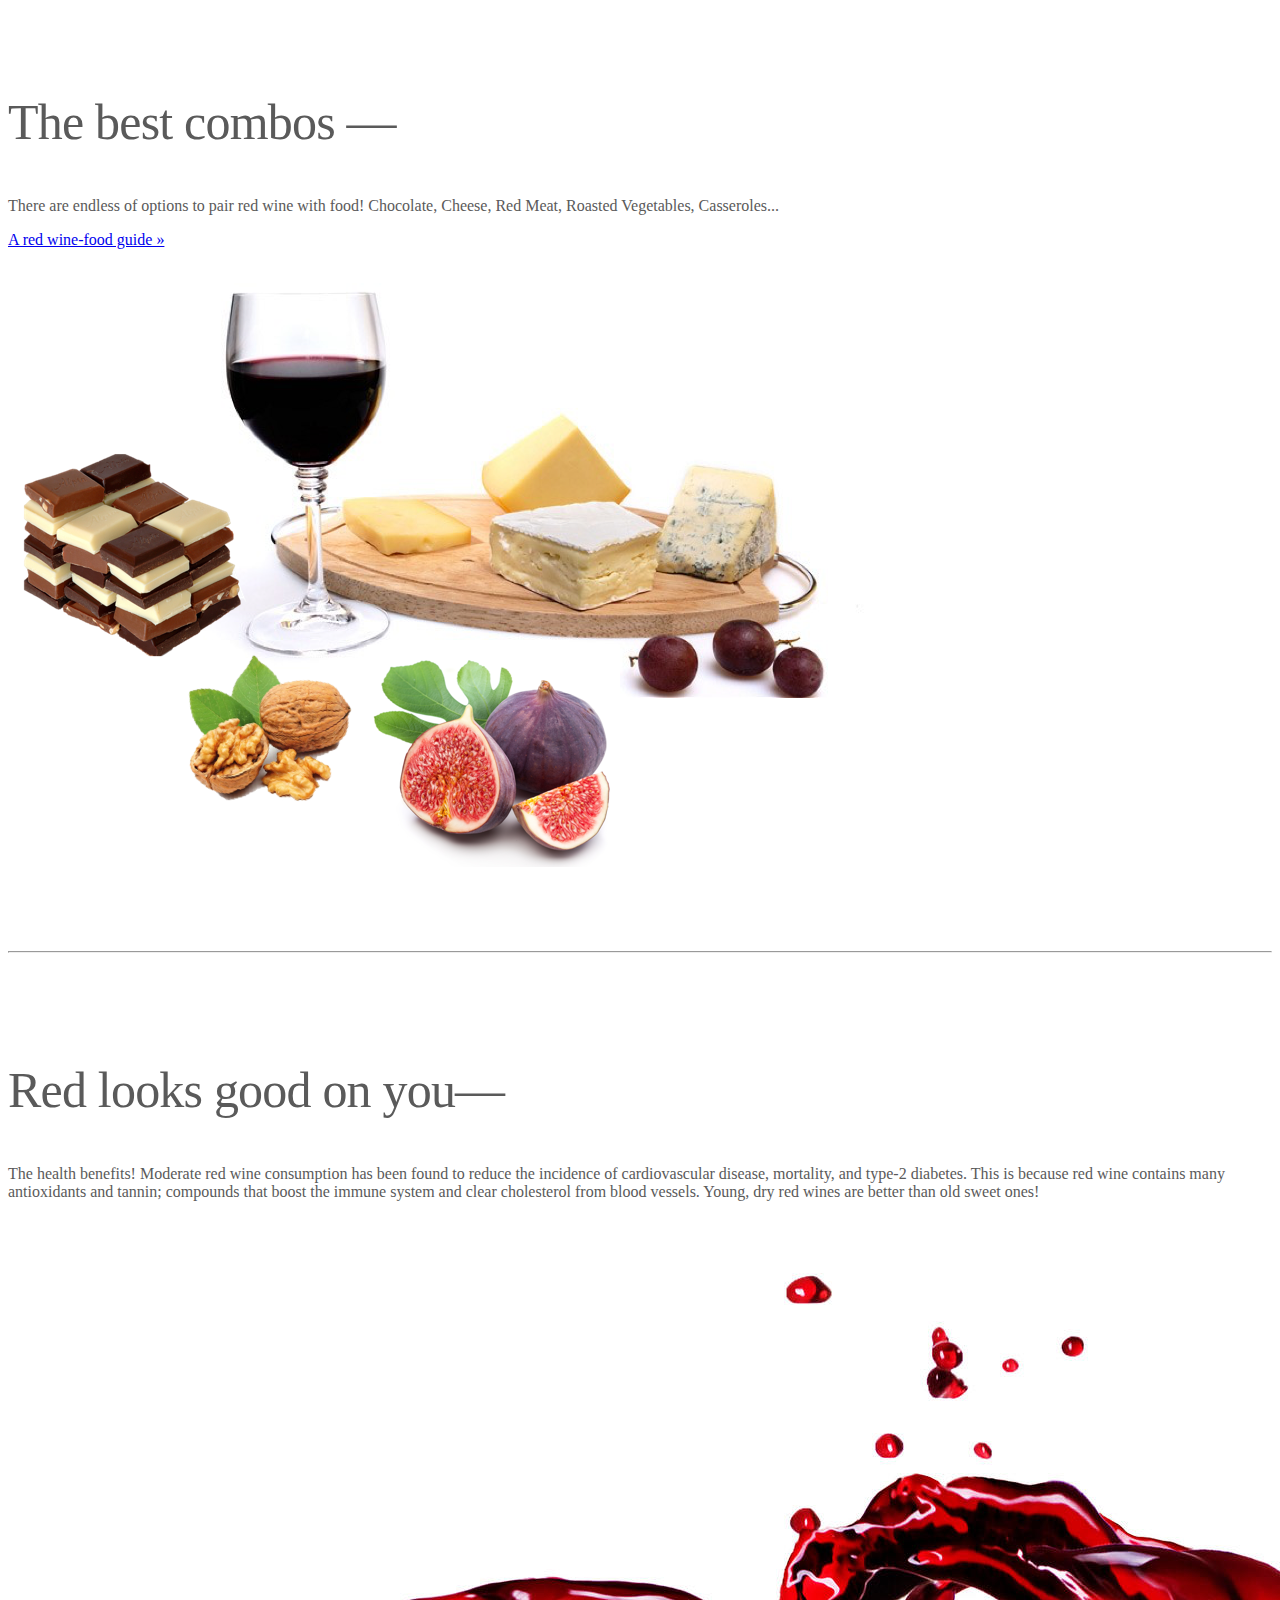
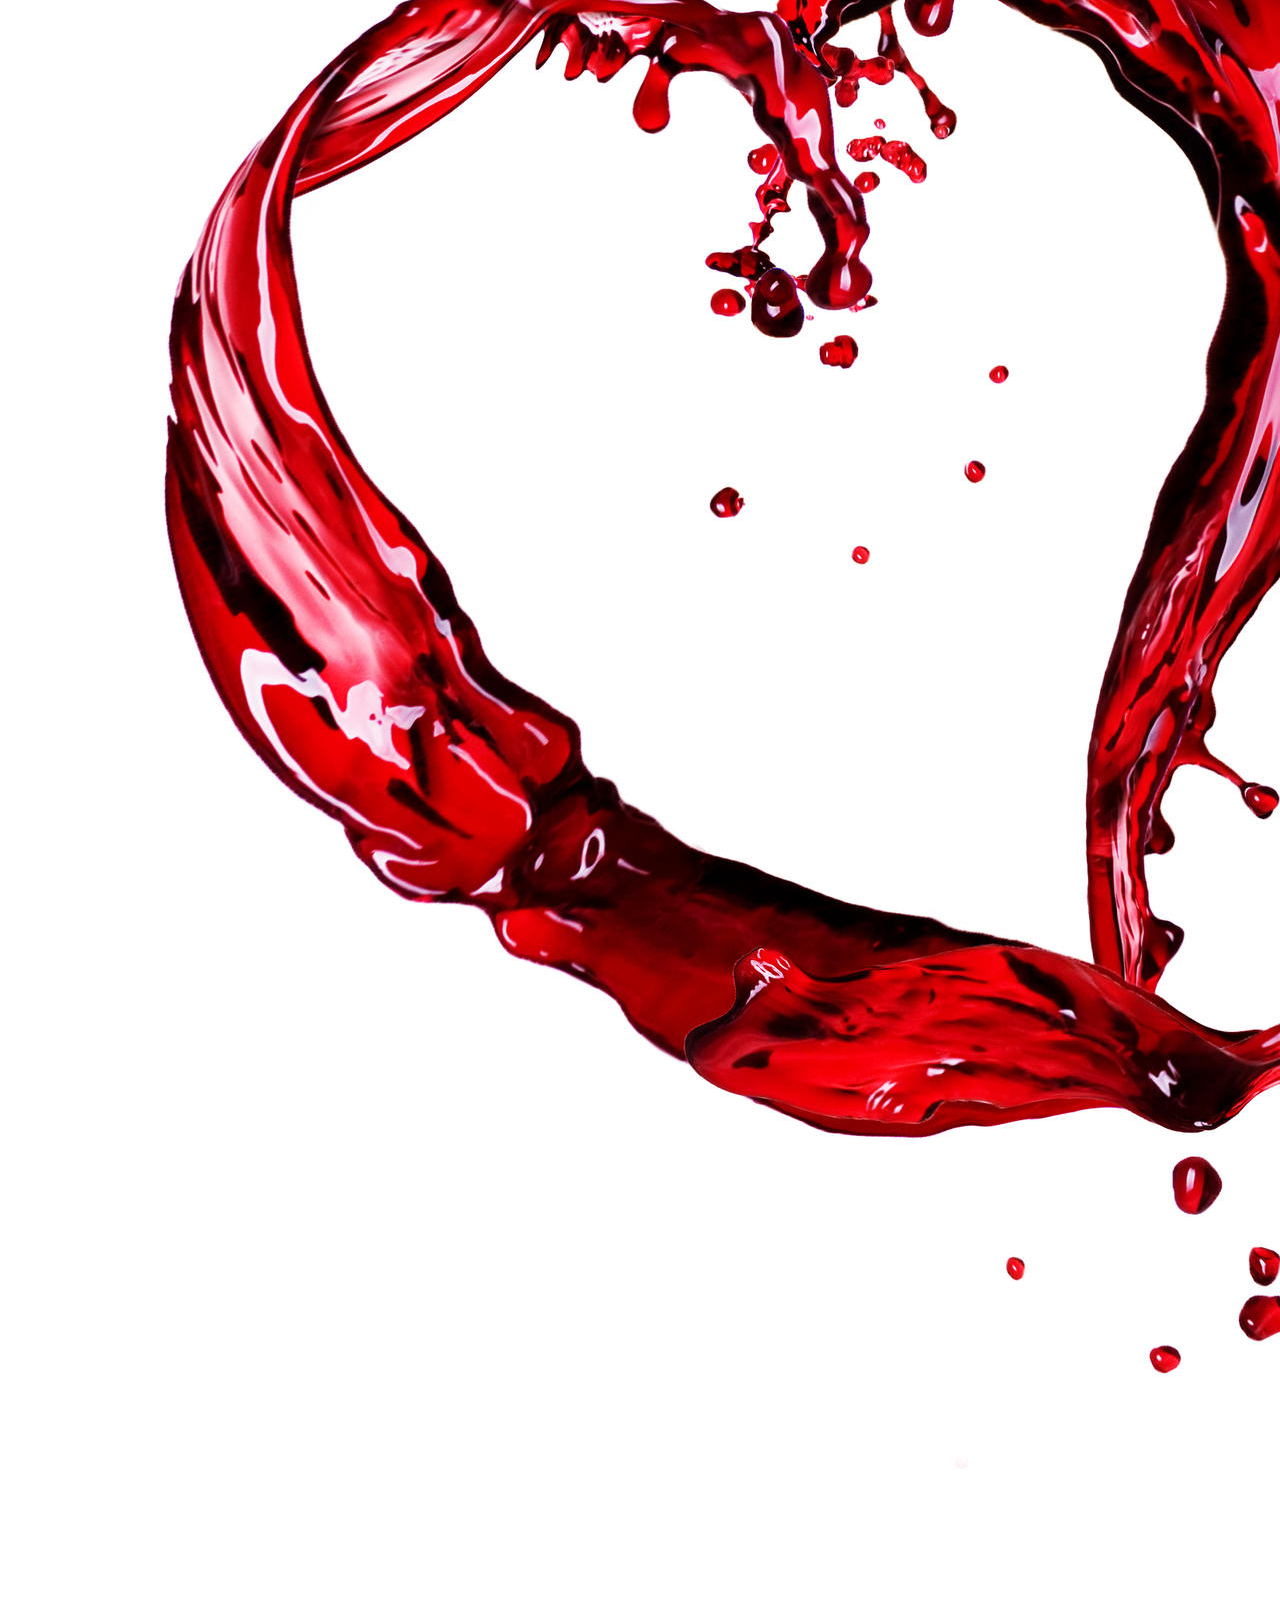
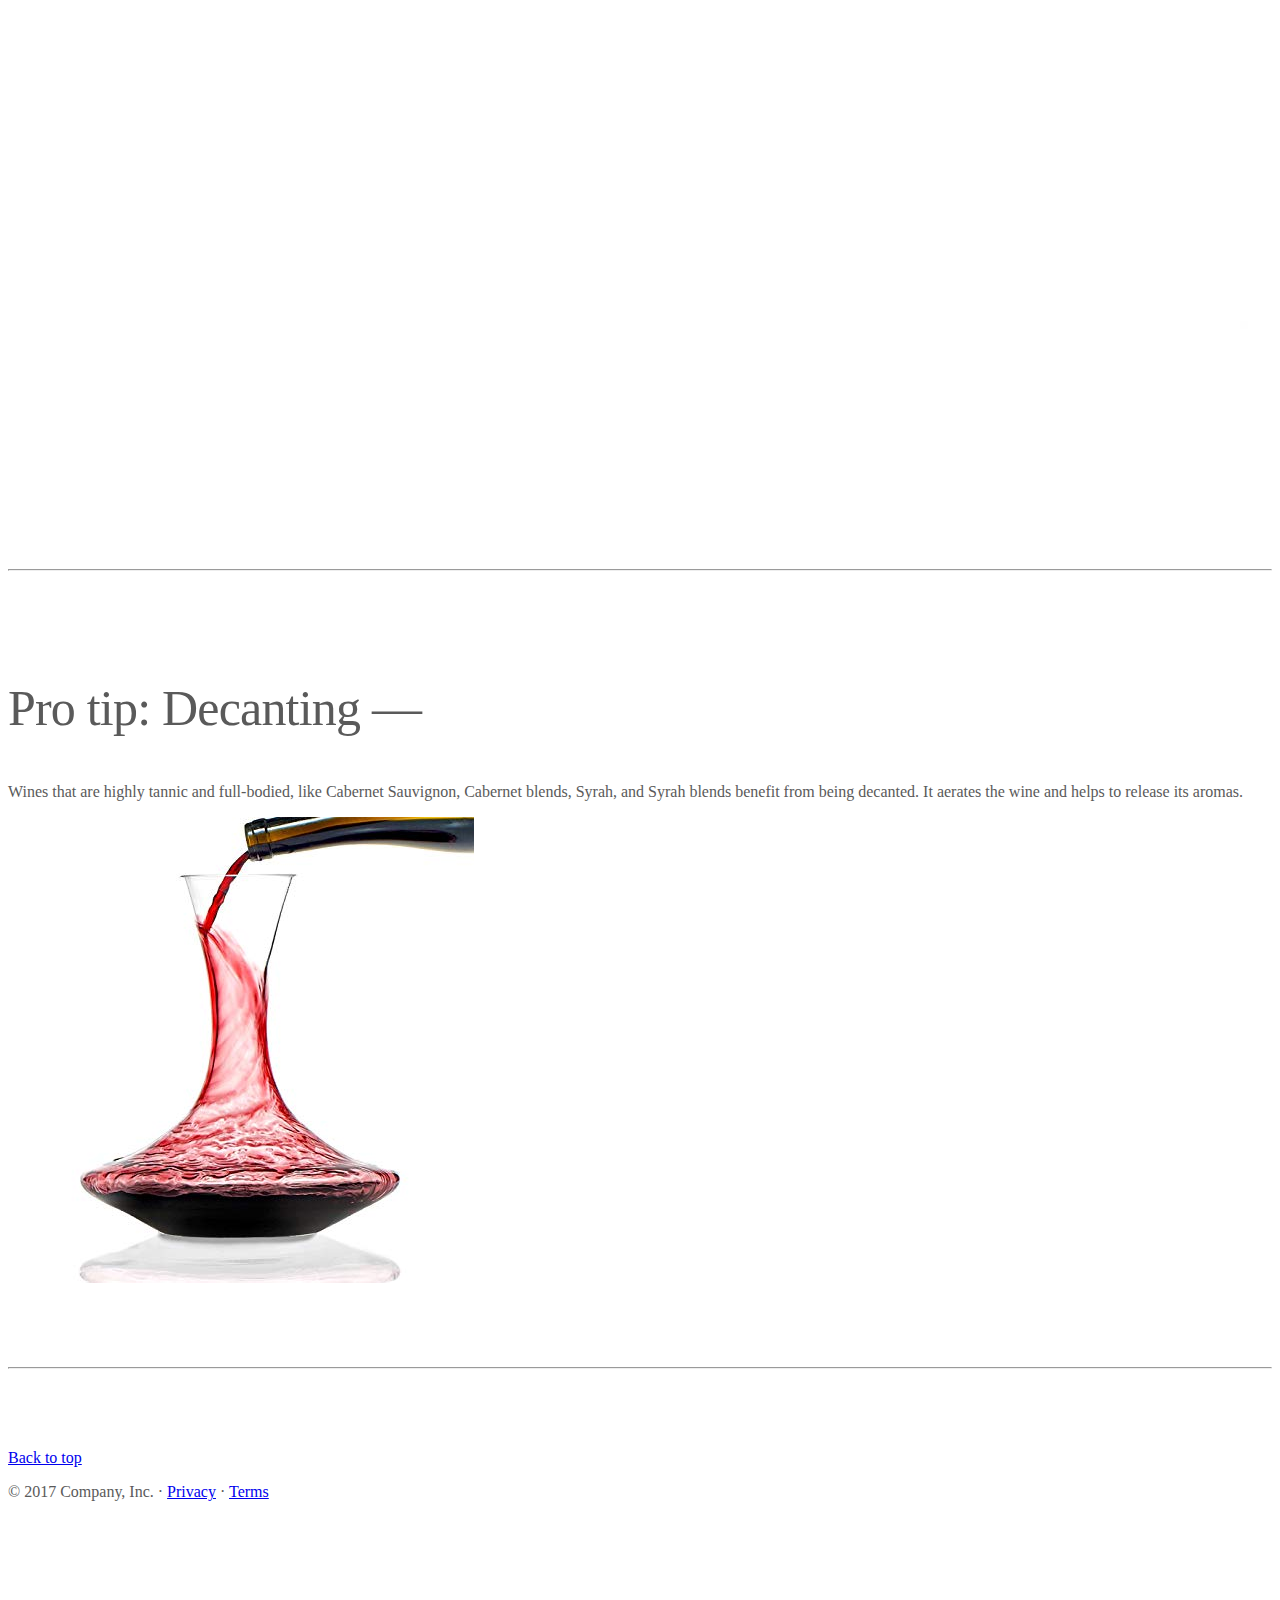
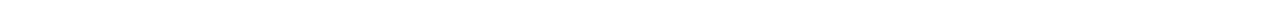
==== commit 417d2775: "final" ====
--- a/Redpage.html
+++ b/Redpage.html
@@ -21,7 +21,7 @@
       <button class="navbar-toggler navbar-toggler-right" type="button" data-toggle="collapse" data-target="#navbarCollapse" aria-controls="navbarCollapse" aria-expanded="false" aria-label="Toggle navigation">
         <span class="navbar-toggler-icon"></span>
       </button>
-      <a class="navbar-brand" href="/Users/yaiza.andres.jeske/Desktop/Code first girls/Rozi-and-Yaiza-website/index.html">Home</a>
+      <a class="navbar-brand" href="index.html">Home</a>
       <div class="collapse navbar-collapse" id="navbarCollapse">
         <ul class="navbar-nav mr-auto">
           <li class="nav-item active">
@@ -74,7 +74,7 @@
           <p>Medium-bodied. Roasted peppers,strawberries and raspberries.</p>
         </div><!-- /.col-lg-4 -->
         <div class="col-lg-4">
-          <img class="rounded-circle" src="images/cabernet-Sauvignon.jpg" alt="Generic placeholder image" width="140" height="140">
+          <img class="rounded-circle" src="images/merlot.jpg" alt="Generic placeholder image" width="140" height="140">
           <h3>Cabernet Sauvignon</h3>
           <p>Full-bodied. Blackberries, black cherries, chocolate and tobacco.</p>
         </div><!-- /.col-lg-4 -->
--- a/carousel.css
+++ b/carousel.css
@@ -16,8 +16,9 @@
   color: #5a5a5a;
   }
 }
-button {
-background: #5a5a5a;}
+ btn-secondary {
+background: #5a5a5a;
+}
 
 /* CUSTOMIZE THE CAROUSEL
 -------------------------------------------------- */
